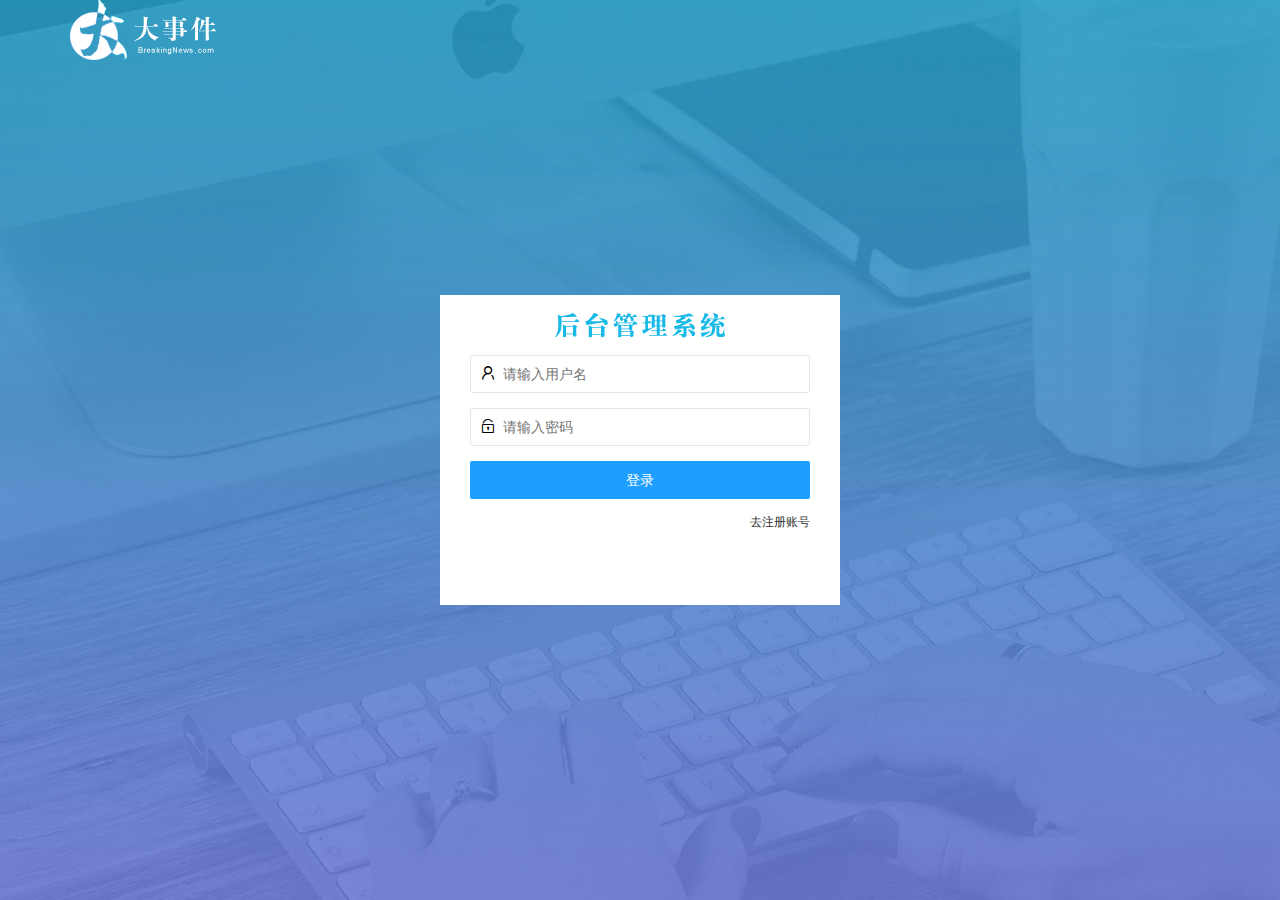
==== login.html @ c539f269 "初始化页面" ====
<!DOCTYPE html>
<html lang="en">
  <head>
    <meta charset="UTF-8" />
    <meta name="viewport" content="width=device-width, initial-scale=1.0" />
    <title>大事件-登录/注册</title>
    <!-- 导入 LayUI 的样式 -->
    <link rel="stylesheet" href="/assets/lib/layui/css/layui.css" />
    <!-- 导入自己的样式表 -->
    <link rel="stylesheet" href="/assets/css/login.css" />
  </head>
  <body>
    <!-- 头部的 Logo 区域 -->
    <div class="layui-main">
      <img src="/assets/images/logo.png" alt="" />
    </div>

    <!-- 登录注册区域 -->
    <div class="loginAndRegBox">
      <div class="title-box"></div>
      <!-- 登录的div -->
      <div class="login-box">
        <!-- 登录的表单 -->
        <form class="layui-form" id="form_login">
          <!-- 用户名 -->
          <div class="layui-form-item">
            <i class="layui-icon layui-icon-username"></i>
            <input type="text" name="username" required lay-verify="required" placeholder="请输入用户名" autocomplete="off" class="layui-input" />
          </div>
          <!-- 密码 -->
          <div class="layui-form-item">
            <i class="layui-icon layui-icon-password"></i>
            <input type="password" name="password" required lay-verify="required|pwd" placeholder="请输入密码" autocomplete="off" class="layui-input" />
          </div>
          <!-- 登录按钮 -->
          <div class="layui-form-item">
            <!-- 注意：表单提交按钮和普通按钮的区别，就是 lay-submit 属性 -->
            <button class="layui-btn layui-btn-fluid layui-btn-normal" lay-submit>登录</button>
          </div>
          <div class="layui-form-item links">
            <a href="javascript:;" id="link_reg">去注册账号</a>
          </div>
        </form>
      </div>
      <!-- 注册的div -->
      <div class="reg-box">
        <!-- 注册的表单 -->
        <form class="layui-form" id="form_reg">
          <!-- 用户名 -->
          <div class="layui-form-item">
            <i class="layui-icon layui-icon-username"></i>
            <input type="text" name="username" required lay-verify="required" placeholder="请输入用户名" autocomplete="off" class="layui-input" />
          </div>
          <!-- 密码 -->
          <div class="layui-form-item">
            <i class="layui-icon layui-icon-password"></i>
            <input type="password" name="password" required lay-verify="required|pwd" placeholder="请输入密码" autocomplete="off" class="layui-input" />
          </div>
          <!-- 密码确认框 -->
          <div class="layui-form-item">
            <i class="layui-icon layui-icon-password"></i>
            <input type="password" name="repassword" required lay-verify="required|pwd|repwd" placeholder="再次确认密码" autocomplete="off" class="layui-input" />
          </div>
          <!-- 注册按钮 -->
          <div class="layui-form-item">
            <!-- 注意：表单提交按钮和普通按钮的区别，就是 lay-submit 属性 -->
            <button class="layui-btn layui-btn-fluid layui-btn-normal" lay-submit>注册</button>
          </div>
          <div class="layui-form-item links">
            <a href="javascript:;" id="link_login">去登录</a>
          </div>
        </form>
      </div>
    </div>

    <!-- 导入 Layui 的JS文件 -->
    <script src="/assets/lib/layui/layui.all.js"></script>
    <!-- 导入 JQuery -->
    <script src="/assets/lib/jquery.js"></script>
    <!-- 导入自己封装的 baseAPI.js -->
    <script src="/assets/js/baseAPI.js"></script>
    <!-- 导入自己的 JavaScript 脚本 -->
    <script src="/assets/js/login.js"></script>
  </body>
</html>
---- assets/lib/layui/css/layui.css ----
/** layui-v2.5.5 MIT License By https://www.layui.com */
 .layui-inline,img{display:inline-block;vertical-align:middle}h1,h2,h3,h4,h5,h6{font-weight:400}.layui-edge,.layui-header,.layui-inline,.layui-main{position:relative}.layui-body,.layui-edge,.layui-elip{overflow:hidden}.layui-btn,.layui-edge,.layui-inline,img{vertical-align:middle}.layui-btn,.layui-disabled,.layui-icon,.layui-unselect{-moz-user-select:none;-webkit-user-select:none;-ms-user-select:none}.layui-elip,.layui-form-checkbox span,.layui-form-pane .layui-form-label{text-overflow:ellipsis;white-space:nowrap}.layui-breadcrumb,.layui-tree-btnGroup{visibility:hidden}blockquote,body,button,dd,div,dl,dt,form,h1,h2,h3,h4,h5,h6,input,li,ol,p,pre,td,textarea,th,ul{margin:0;padding:0;-webkit-tap-highlight-color:rgba(0,0,0,0)}a:active,a:hover{outline:0}img{border:none}li{list-style:none}table{border-collapse:collapse;border-spacing:0}h4,h5,h6{font-size:100%}button,input,optgroup,option,select,textarea{font-family:inherit;font-size:inherit;font-style:inherit;font-weight:inherit;outline:0}pre{white-space:pre-wrap;white-space:-moz-pre-wrap;white-space:-pre-wrap;white-space:-o-pre-wrap;word-wrap:break-word}body{line-height:24px;font:14px Helvetica Neue,Helvetica,PingFang SC,Tahoma,Arial,sans-serif}hr{height:1px;margin:10px 0;border:0;clear:both}a{color:#333;text-decoration:none}a:hover{color:#777}a cite{font-style:normal;*cursor:pointer}.layui-border-box,.layui-border-box *{box-sizing:border-box}.layui-box,.layui-box *{box-sizing:content-box}.layui-clear{clear:both;*zoom:1}.layui-clear:after{content:'\20';clear:both;*zoom:1;display:block;height:0}.layui-inline{*display:inline;*zoom:1}.layui-edge{display:inline-block;width:0;height:0;border-width:6px;border-style:dashed;border-color:transparent}.layui-edge-top{top:-4px;border-bottom-color:#999;border-bottom-style:solid}.layui-edge-right{border-left-color:#999;border-left-style:solid}.layui-edge-bottom{top:2px;border-top-color:#999;border-top-style:solid}.layui-edge-left{border-right-color:#999;border-right-style:solid}.layui-disabled,.layui-disabled:hover{color:#d2d2d2!important;cursor:not-allowed!important}.layui-circle{border-radius:100%}.layui-show{display:block!important}.layui-hide{display:none!important}@font-face{font-family:layui-icon;src:url(../font/iconfont.eot?v=250);src:url(../font/iconfont.eot?v=250#iefix) format('embedded-opentype'),url(../font/iconfont.woff2?v=250) format('woff2'),url(../font/iconfont.woff?v=250) format('woff'),url(../font/iconfont.ttf?v=250) format('truetype'),url(../font/iconfont.svg?v=250#layui-icon) format('svg')}.layui-icon{font-family:layui-icon!important;font-size:16px;font-style:normal;-webkit-font-smoothing:antialiased;-moz-osx-font-smoothing:grayscale}.layui-icon-reply-fill:before{content:"\e611"}.layui-icon-set-fill:before{content:"\e614"}.layui-icon-menu-fill:before{content:"\e60f"}.layui-icon-search:before{content:"\e615"}.layui-icon-share:before{content:"\e641"}.layui-icon-set-sm:before{content:"\e620"}.layui-icon-engine:before{content:"\e628"}.layui-icon-close:before{content:"\1006"}.layui-icon-close-fill:before{content:"\1007"}.layui-icon-chart-screen:before{content:"\e629"}.layui-icon-star:before{content:"\e600"}.layui-icon-circle-dot:before{content:"\e617"}.layui-icon-chat:before{content:"\e606"}.layui-icon-release:before{content:"\e609"}.layui-icon-list:before{content:"\e60a"}.layui-icon-chart:before{content:"\e62c"}.layui-icon-ok-circle:before{content:"\1005"}.layui-icon-layim-theme:before{content:"\e61b"}.layui-icon-table:before{content:"\e62d"}.layui-icon-right:before{content:"\e602"}.layui-icon-left:before{content:"\e603"}.layui-icon-cart-simple:before{content:"\e698"}.layui-icon-face-cry:before{content:"\e69c"}.layui-icon-face-smile:before{content:"\e6af"}.layui-icon-survey:before{content:"\e6b2"}.layui-icon-tree:before{content:"\e62e"}.layui-icon-upload-circle:before{content:"\e62f"}.layui-icon-add-circle:before{content:"\e61f"}.layui-icon-download-circle:before{content:"\e601"}.layui-icon-templeate-1:before{content:"\e630"}.layui-icon-util:before{content:"\e631"}.layui-icon-face-surprised:before{content:"\e664"}.layui-icon-edit:before{content:"\e642"}.layui-icon-speaker:before{content:"\e645"}.layui-icon-down:before{content:"\e61a"}.layui-icon-file:before{content:"\e621"}.layui-icon-layouts:before{content:"\e632"}.layui-icon-rate-half:before{content:"\e6c9"}.layui-icon-add-circle-fine:before{content:"\e608"}.layui-icon-prev-circle:before{content:"\e633"}.layui-icon-read:before{content:"\e705"}.layui-icon-404:before{content:"\e61c"}.layui-icon-carousel:before{content:"\e634"}.layui-icon-help:before{content:"\e607"}.layui-icon-code-circle:before{content:"\e635"}.layui-icon-water:before{content:"\e636"}.layui-icon-username:before{content:"\e66f"}.layui-icon-find-fill:before{content:"\e670"}.layui-icon-about:before{content:"\e60b"}.layui-icon-location:before{content:"\e715"}.layui-icon-up:before{content:"\e619"}.layui-icon-pause:before{content:"\e651"}.layui-icon-date:before{content:"\e637"}.layui-icon-layim-uploadfile:before{content:"\e61d"}.layui-icon-delete:before{content:"\e640"}.layui-icon-play:before{content:"\e652"}.layui-icon-top:before{content:"\e604"}.layui-icon-friends:before{content:"\e612"}.layui-icon-refresh-3:before{content:"\e9aa"}.layui-icon-ok:before{content:"\e605"}.layui-icon-layer:before{content:"\e638"}.layui-icon-face-smile-fine:before{content:"\e60c"}.layui-icon-dollar:before{content:"\e659"}.layui-icon-group:before{content:"\e613"}.layui-icon-layim-download:before{content:"\e61e"}.layui-icon-picture-fine:before{content:"\e60d"}.layui-icon-link:before{content:"\e64c"}.layui-icon-diamond:before{content:"\e735"}.layui-icon-log:before{content:"\e60e"}.layui-icon-rate-solid:before{content:"\e67a"}.layui-icon-fonts-del:before{content:"\e64f"}.layui-icon-unlink:before{content:"\e64d"}.layui-icon-fonts-clear:before{content:"\e639"}.layui-icon-triangle-r:before{content:"\e623"}.layui-icon-circle:before{content:"\e63f"}.layui-icon-radio:before{content:"\e643"}.layui-icon-align-center:before{content:"\e647"}.layui-icon-align-right:before{content:"\e648"}.layui-icon-align-left:before{content:"\e649"}.layui-icon-loading-1:before{content:"\e63e"}.layui-icon-return:before{content:"\e65c"}.layui-icon-fonts-strong:before{content:"\e62b"}.layui-icon-upload:before{content:"\e67c"}.layui-icon-dialogue:before{content:"\e63a"}.layui-icon-video:before{content:"\e6ed"}.layui-icon-headset:before{content:"\e6fc"}.layui-icon-cellphone-fine:before{content:"\e63b"}.layui-icon-add-1:before{content:"\e654"}.layui-icon-face-smile-b:before{content:"\e650"}.layui-icon-fonts-html:before{content:"\e64b"}.layui-icon-form:before{content:"\e63c"}.layui-icon-cart:before{content:"\e657"}.layui-icon-camera-fill:before{content:"\e65d"}.layui-icon-tabs:before{content:"\e62a"}.layui-icon-fonts-code:before{content:"\e64e"}.layui-icon-fire:before{content:"\e756"}.layui-icon-set:before{content:"\e716"}.layui-icon-fonts-u:before{content:"\e646"}.layui-icon-triangle-d:before{content:"\e625"}.layui-icon-tips:before{content:"\e702"}.layui-icon-picture:before{content:"\e64a"}.layui-icon-more-vertical:before{content:"\e671"}.layui-icon-flag:before{content:"\e66c"}.layui-icon-loading:before{content:"\e63d"}.layui-icon-fonts-i:before{content:"\e644"}.layui-icon-refresh-1:before{content:"\e666"}.layui-icon-rmb:before{content:"\e65e"}.layui-icon-home:before{content:"\e68e"}.layui-icon-user:before{content:"\e770"}.layui-icon-notice:before{content:"\e667"}.layui-icon-login-weibo:before{content:"\e675"}.layui-icon-voice:before{content:"\e688"}.layui-icon-upload-drag:before{content:"\e681"}.layui-icon-login-qq:before{content:"\e676"}.layui-icon-snowflake:before{content:"\e6b1"}.layui-icon-file-b:before{content:"\e655"}.layui-icon-template:before{content:"\e663"}.layui-icon-auz:before{content:"\e672"}.layui-icon-console:before{content:"\e665"}.layui-icon-app:before{content:"\e653"}.layui-icon-prev:before{content:"\e65a"}.layui-icon-website:before{content:"\e7ae"}.layui-icon-next:before{content:"\e65b"}.layui-icon-component:before{content:"\e857"}.layui-icon-more:before{content:"\e65f"}.layui-icon-login-wechat:before{content:"\e677"}.layui-icon-shrink-right:before{content:"\e668"}.layui-icon-spread-left:before{content:"\e66b"}.layui-icon-camera:before{content:"\e660"}.layui-icon-note:before{content:"\e66e"}.layui-icon-refresh:before{content:"\e669"}.layui-icon-female:before{content:"\e661"}.layui-icon-male:before{content:"\e662"}.layui-icon-password:before{content:"\e673"}.layui-icon-senior:before{content:"\e674"}.layui-icon-theme:before{content:"\e66a"}.layui-icon-tread:before{content:"\e6c5"}.layui-icon-praise:before{content:"\e6c6"}.layui-icon-star-fill:before{content:"\e658"}.layui-icon-rate:before{content:"\e67b"}.layui-icon-template-1:before{content:"\e656"}.layui-icon-vercode:before{content:"\e679"}.layui-icon-cellphone:before{content:"\e678"}.layui-icon-screen-full:before{content:"\e622"}.layui-icon-screen-restore:before{content:"\e758"}.layui-icon-cols:before{content:"\e610"}.layui-icon-export:before{content:"\e67d"}.layui-icon-print:before{content:"\e66d"}.layui-icon-slider:before{content:"\e714"}.layui-icon-addition:before{content:"\e624"}.layui-icon-subtraction:before{content:"\e67e"}.layui-icon-service:before{content:"\e626"}.layui-icon-transfer:before{content:"\e691"}.layui-main{width:1140px;margin:0 auto}.layui-header{z-index:1000;height:60px}.layui-header a:hover{transition:all .5s;-webkit-transition:all .5s}.layui-side{position:fixed;left:0;top:0;bottom:0;z-index:999;width:200px;overflow-x:hidden}.layui-side-scroll{position:relative;width:220px;height:100%;overflow-x:hidden}.layui-body{position:absolute;left:200px;right:0;top:0;bottom:0;z-index:998;width:auto;overflow-y:auto;box-sizing:border-box}.layui-layout-body{overflow:hidden}.layui-layout-admin .layui-header{background-color:#23262E}.layui-layout-admin .layui-side{top:60px;width:200px;overflow-x:hidden}.layui-layout-admin .layui-body{position:fixed;top:60px;bottom:44px}.layui-layout-admin .layui-main{width:auto;margin:0 15px}.layui-layout-admin .layui-footer{position:fixed;left:200px;right:0;bottom:0;height:44px;line-height:44px;padding:0 15px;background-color:#eee}.layui-layout-admin .layui-logo{position:absolute;left:0;top:0;width:200px;height:100%;line-height:60px;text-align:center;color:#009688;font-size:16px}.layui-layout-admin .layui-header .layui-nav{background:0 0}.layui-layout-left{position:absolute!important;left:200px;top:0}.layui-layout-right{position:absolute!important;right:0;top:0}.layui-container{position:relative;margin:0 auto;padding:0 15px;box-sizing:border-box}.layui-fluid{position:relative;margin:0 auto;padding:0 15px}.layui-row:after,.layui-row:before{content:'';display:block;clear:both}.layui-col-lg1,.layui-col-lg10,.layui-col-lg11,.layui-col-lg12,.layui-col-lg2,.layui-col-lg3,.layui-col-lg4,.layui-col-lg5,.layui-col-lg6,.layui-col-lg7,.layui-col-lg8,.layui-col-lg9,.layui-col-md1,.layui-col-md10,.layui-col-md11,.layui-col-md12,.layui-col-md2,.layui-col-md3,.layui-col-md4,.layui-col-md5,.layui-col-md6,.layui-col-md7,.layui-col-md8,.layui-col-md9,.layui-col-sm1,.layui-col-sm10,.layui-col-sm11,.layui-col-sm12,.layui-col-sm2,.layui-col-sm3,.layui-col-sm4,.layui-col-sm5,.layui-col-sm6,.layui-col-sm7,.layui-col-sm8,.layui-col-sm9,.layui-col-xs1,.layui-col-xs10,.layui-col-xs11,.layui-col-xs12,.layui-col-xs2,.layui-col-xs3,.layui-col-xs4,.layui-col-xs5,.layui-col-xs6,.layui-col-xs7,.layui-col-xs8,.layui-col-xs9{position:relative;display:block;box-sizing:border-box}.layui-col-xs1,.layui-col-xs10,.layui-col-xs11,.layui-col-xs12,.layui-col-xs2,.layui-col-xs3,.layui-col-xs4,.layui-col-xs5,.layui-col-xs6,.layui-col-xs7,.layui-col-xs8,.layui-col-xs9{float:left}.layui-col-xs1{width:8.33333333%}.layui-col-xs2{width:16.66666667%}.layui-col-xs3{width:25%}.layui-col-xs4{width:33.33333333%}.layui-col-xs5{width:41.66666667%}.layui-col-xs6{width:50%}.layui-col-xs7{width:58.33333333%}.layui-col-xs8{width:66.66666667%}.layui-col-xs9{width:75%}.layui-col-xs10{width:83.33333333%}.layui-col-xs11{width:91.66666667%}.layui-col-xs12{width:100%}.layui-col-xs-offset1{margin-left:8.33333333%}.layui-col-xs-offset2{margin-left:16.66666667%}.layui-col-xs-offset3{margin-left:25%}.layui-col-xs-offset4{margin-left:33.33333333%}.layui-col-xs-offset5{margin-left:41.66666667%}.layui-col-xs-offset6{margin-left:50%}.layui-col-xs-offset7{margin-left:58.33333333%}.layui-col-xs-offset8{margin-left:66.66666667%}.layui-col-xs-offset9{margin-left:75%}.layui-col-xs-offset10{margin-left:83.33333333%}.layui-col-xs-offset11{margin-left:91.66666667%}.layui-col-xs-offset12{margin-left:100%}@media screen and (max-width:768px){.layui-hide-xs{display:none!important}.layui-show-xs-block{display:block!important}.layui-show-xs-inline{display:inline!important}.layui-show-xs-inline-block{display:inline-block!important}}@media screen and (min-width:768px){.layui-container{width:750px}.layui-hide-sm{display:none!important}.layui-show-sm-block{display:block!important}.layui-show-sm-inline{display:inline!important}.layui-show-sm-inline-block{display:inline-block!important}.layui-col-sm1,.layui-col-sm10,.layui-col-sm11,.layui-col-sm12,.layui-col-sm2,.layui-col-sm3,.layui-col-sm4,.layui-col-sm5,.layui-col-sm6,.layui-col-sm7,.layui-col-sm8,.layui-col-sm9{float:left}.layui-col-sm1{width:8.33333333%}.layui-col-sm2{width:16.66666667%}.layui-col-sm3{width:25%}.layui-col-sm4{width:33.33333333%}.layui-col-sm5{width:41.66666667%}.layui-col-sm6{width:50%}.layui-col-sm7{width:58.33333333%}.layui-col-sm8{width:66.66666667%}.layui-col-sm9{width:75%}.layui-col-sm10{width:83.33333333%}.layui-col-sm11{width:91.66666667%}.layui-col-sm12{width:100%}.layui-col-sm-offset1{margin-left:8.33333333%}.layui-col-sm-offset2{margin-left:16.66666667%}.layui-col-sm-offset3{margin-left:25%}.layui-col-sm-offset4{margin-left:33.33333333%}.layui-col-sm-offset5{margin-left:41.66666667%}.layui-col-sm-offset6{margin-left:50%}.layui-col-sm-offset7{margin-left:58.33333333%}.layui-col-sm-offset8{margin-left:66.66666667%}.layui-col-sm-offset9{margin-left:75%}.layui-col-sm-offset10{margin-left:83.33333333%}.layui-col-sm-offset11{margin-left:91.66666667%}.layui-col-sm-offset12{margin-left:100%}}@media screen and (min-width:992px){.layui-container{width:970px}.layui-hide-md{display:none!important}.layui-show-md-block{display:block!important}.layui-show-md-inline{display:inline!important}.layui-show-md-inline-block{display:inline-block!important}.layui-col-md1,.layui-col-md10,.layui-col-md11,.layui-col-md12,.layui-col-md2,.layui-col-md3,.layui-col-md4,.layui-col-md5,.layui-col-md6,.layui-col-md7,.layui-col-md8,.layui-col-md9{float:left}.layui-col-md1{width:8.33333333%}.layui-col-md2{width:16.66666667%}.layui-col-md3{width:25%}.layui-col-md4{width:33.33333333%}.layui-col-md5{width:41.66666667%}.layui-col-md6{width:50%}.layui-col-md7{width:58.33333333%}.layui-col-md8{width:66.66666667%}.layui-col-md9{width:75%}.layui-col-md10{width:83.33333333%}.layui-col-md11{width:91.66666667%}.layui-col-md12{width:100%}.layui-col-md-offset1{margin-left:8.33333333%}.layui-col-md-offset2{margin-left:16.66666667%}.layui-col-md-offset3{margin-left:25%}.layui-col-md-offset4{margin-left:33.33333333%}.layui-col-md-offset5{margin-left:41.66666667%}.layui-col-md-offset6{margin-left:50%}.layui-col-md-offset7{margin-left:58.33333333%}.layui-col-md-offset8{margin-left:66.66666667%}.layui-col-md-offset9{margin-left:75%}.layui-col-md-offset10{margin-left:83.33333333%}.layui-col-md-offset11{margin-left:91.66666667%}.layui-col-md-offset12{margin-left:100%}}@media screen and (min-width:1200px){.layui-container{width:1170px}.layui-hide-lg{display:none!important}.layui-show-lg-block{display:block!important}.layui-show-lg-inline{display:inline!important}.layui-show-lg-inline-block{display:inline-block!important}.layui-col-lg1,.layui-col-lg10,.layui-col-lg11,.layui-col-lg12,.layui-col-lg2,.layui-col-lg3,.layui-col-lg4,.layui-col-lg5,.layui-col-lg6,.layui-col-lg7,.layui-col-lg8,.layui-col-lg9{float:left}.layui-col-lg1{width:8.33333333%}.layui-col-lg2{width:16.66666667%}.layui-col-lg3{width:25%}.layui-col-lg4{width:33.33333333%}.layui-col-lg5{width:41.66666667%}.layui-col-lg6{width:50%}.layui-col-lg7{width:58.33333333%}.layui-col-lg8{width:66.66666667%}.layui-col-lg9{width:75%}.layui-col-lg10{width:83.33333333%}.layui-col-lg11{width:91.66666667%}.layui-col-lg12{width:100%}.layui-col-lg-offset1{margin-left:8.33333333%}.layui-col-lg-offset2{margin-left:16.66666667%}.layui-col-lg-offset3{margin-left:25%}.layui-col-lg-offset4{margin-left:33.33333333%}.layui-col-lg-offset5{margin-left:41.66666667%}.layui-col-lg-offset6{margin-left:50%}.layui-col-lg-offset7{margin-left:58.33333333%}.layui-col-lg-offset8{margin-left:66.66666667%}.layui-col-lg-offset9{margin-left:75%}.layui-col-lg-offset10{margin-left:83.33333333%}.layui-col-lg-offset11{margin-left:91.66666667%}.layui-col-lg-offset12{margin-left:100%}}.layui-col-space1{margin:-.5px}.layui-col-space1>*{padding:.5px}.layui-col-space3{margin:-1.5px}.layui-col-space3>*{padding:1.5px}.layui-col-space5{margin:-2.5px}.layui-col-space5>*{padding:2.5px}.layui-col-space8{margin:-3.5px}.layui-col-space8>*{padding:3.5px}.layui-col-space10{margin:-5px}.layui-col-space10>*{padding:5px}.layui-col-space12{margin:-6px}.layui-col-space12>*{padding:6px}.layui-col-space15{margin:-7.5px}.layui-col-space15>*{padding:7.5px}.layui-col-space18{margin:-9px}.layui-col-space18>*{padding:9px}.layui-col-space20{margin:-10px}.layui-col-space20>*{padding:10px}.layui-col-space22{margin:-11px}.layui-col-space22>*{padding:11px}.layui-col-space25{margin:-12.5px}.layui-col-space25>*{padding:12.5px}.layui-col-space30{margin:-15px}.layui-col-space30>*{padding:15px}.layui-btn,.layui-input,.layui-select,.layui-textarea,.layui-upload-button{outline:0;-webkit-appearance:none;transition:all .3s;-webkit-transition:all .3s;box-sizing:border-box}.layui-elem-quote{margin-bottom:10px;padding:15px;line-height:22px;border-left:5px solid #009688;border-radius:0 2px 2px 0;background-color:#f2f2f2}.layui-quote-nm{border-style:solid;border-width:1px 1px 1px 5px;background:0 0}.layui-elem-field{margin-bottom:10px;padding:0;border-width:1px;border-style:solid}.layui-elem-field legend{margin-left:20px;padding:0 10px;font-size:20px;font-weight:300}.layui-field-title{margin:10px 0 20px;border-width:1px 0 0}.layui-field-box{padding:10px 15px}.layui-field-title .layui-field-box{padding:10px 0}.layui-progress{position:relative;height:6px;border-radius:20px;background-color:#e2e2e2}.layui-progress-bar{position:absolute;left:0;top:0;width:0;max-width:100%;height:6px;border-radius:20px;text-align:right;background-color:#5FB878;transition:all .3s;-webkit-transition:all .3s}.layui-progress-big,.layui-progress-big .layui-progress-bar{height:18px;line-height:18px}.layui-progress-text{position:relative;top:-20px;line-height:18px;font-size:12px;color:#666}.layui-progress-big .layui-progress-text{position:static;padding:0 10px;color:#fff}.layui-collapse{border-width:1px;border-style:solid;border-radius:2px}.layui-colla-content,.layui-colla-item{border-top-width:1px;border-top-style:solid}.layui-colla-item:first-child{border-top:none}.layui-colla-title{position:relative;height:42px;line-height:42px;padding:0 15px 0 35px;color:#333;background-color:#f2f2f2;cursor:pointer;font-size:14px;overflow:hidden}.layui-colla-content{display:none;padding:10px 15px;line-height:22px;color:#666}.layui-colla-icon{position:absolute;left:15px;top:0;font-size:14px}.layui-card{margin-bottom:15px;border-radius:2px;background-color:#fff;box-shadow:0 1px 2px 0 rgba(0,0,0,.05)}.layui-card:last-child{margin-bottom:0}.layui-card-header{position:relative;height:42px;line-height:42px;padding:0 15px;border-bottom:1px solid #f6f6f6;color:#333;border-radius:2px 2px 0 0;font-size:14px}.layui-bg-black,.layui-bg-blue,.layui-bg-cyan,.layui-bg-green,.layui-bg-orange,.layui-bg-red{color:#fff!important}.layui-card-body{position:relative;padding:10px 15px;line-height:24px}.layui-card-body[pad15]{padding:15px}.layui-card-body[pad20]{padding:20px}.layui-card-body .layui-table{margin:5px 0}.layui-card .layui-tab{margin:0}.layui-panel-window{position:relative;padding:15px;border-radius:0;border-top:5px solid #E6E6E6;background-color:#fff}.layui-auxiliar-moving{position:fixed;left:0;right:0;top:0;bottom:0;width:100%;height:100%;background:0 0;z-index:9999999999}.layui-form-label,.layui-form-mid,.layui-form-select,.layui-input-block,.layui-input-inline,.layui-textarea{position:relative}.layui-bg-red{background-color:#FF5722!important}.layui-bg-orange{background-color:#FFB800!important}.layui-bg-green{background-color:#009688!important}.layui-bg-cyan{background-color:#2F4056!important}.layui-bg-blue{background-color:#1E9FFF!important}.layui-bg-black{background-color:#393D49!important}.layui-bg-gray{background-color:#eee!important;color:#666!important}.layui-badge-rim,.layui-colla-content,.layui-colla-item,.layui-collapse,.layui-elem-field,.layui-form-pane .layui-form-item[pane],.layui-form-pane .layui-form-label,.layui-input,.layui-layedit,.layui-layedit-tool,.layui-quote-nm,.layui-select,.layui-tab-bar,.layui-tab-card,.layui-tab-title,.layui-tab-title .layui-this:after,.layui-textarea{border-color:#e6e6e6}.layui-timeline-item:before,hr{background-color:#e6e6e6}.layui-text{line-height:22px;font-size:14px;color:#666}.layui-text h1,.layui-text h2,.layui-text h3{font-weight:500;color:#333}.layui-text h1{font-size:30px}.layui-text h2{font-size:24px}.layui-text h3{font-size:18px}.layui-text a:not(.layui-btn){color:#01AAED}.layui-text a:not(.layui-btn):hover{text-decoration:underline}.layui-text ul{padding:5px 0 5px 15px}.layui-text ul li{margin-top:5px;list-style-type:disc}.layui-text em,.layui-word-aux{color:#999!important;padding:0 5px!important}.layui-btn{display:inline-block;height:38px;line-height:38px;padding:0 18px;background-color:#009688;color:#fff;white-space:nowrap;text-align:center;font-size:14px;border:none;border-radius:2px;cursor:pointer}.layui-btn:hover{opacity:.8;filter:alpha(opacity=80);color:#fff}.layui-btn:active{opacity:1;filter:alpha(opacity=100)}.layui-btn+.layui-btn{margin-left:10px}.layui-btn-container{font-size:0}.layui-btn-container .layui-btn{margin-right:10px;margin-bottom:10px}.layui-btn-container .layui-btn+.layui-btn{margin-left:0}.layui-table .layui-btn-container .layui-btn{margin-bottom:9px}.layui-btn-radius{border-radius:100px}.layui-btn .layui-icon{margin-right:3px;font-size:18px;vertical-align:bottom;vertical-align:middle\9}.layui-btn-primary{border:1px solid #C9C9C9;background-color:#fff;color:#555}.layui-btn-primary:hover{border-color:#009688;color:#333}.layui-btn-normal{background-color:#1E9FFF}.layui-btn-warm{background-color:#FFB800}.layui-btn-danger{background-color:#FF5722}.layui-btn-checked{background-color:#5FB878}.layui-btn-disabled,.layui-btn-disabled:active,.layui-btn-disabled:hover{border:1px solid #e6e6e6;background-color:#FBFBFB;color:#C9C9C9;cursor:not-allowed;opacity:1}.layui-btn-lg{height:44px;line-height:44px;padding:0 25px;font-size:16px}.layui-btn-sm{height:30px;line-height:30px;padding:0 10px;font-size:12px}.layui-btn-sm i{font-size:16px!important}.layui-btn-xs{height:22px;line-height:22px;padding:0 5px;font-size:12px}.layui-btn-xs i{font-size:14px!important}.layui-btn-group{display:inline-block;vertical-align:middle;font-size:0}.layui-btn-group .layui-btn{margin-left:0!important;margin-right:0!important;border-left:1px solid rgba(255,255,255,.5);border-radius:0}.layui-btn-group .layui-btn-primary{border-left:none}.layui-btn-group .layui-btn-primary:hover{border-color:#C9C9C9;color:#009688}.layui-btn-group .layui-btn:first-child{border-left:none;border-radius:2px 0 0 2px}.layui-btn-group .layui-btn-primary:first-child{border-left:1px solid #c9c9c9}.layui-btn-group .layui-btn:last-child{border-radius:0 2px 2px 0}.layui-btn-group .layui-btn+.layui-btn{margin-left:0}.layui-btn-group+.layui-btn-group{margin-left:10px}.layui-btn-fluid{width:100%}.layui-input,.layui-select,.layui-textarea{height:38px;line-height:1.3;line-height:38px\9;border-width:1px;border-style:solid;background-color:#fff;border-radius:2px}.layui-input::-webkit-input-placeholder,.layui-select::-webkit-input-placeholder,.layui-textarea::-webkit-input-placeholder{line-height:1.3}.layui-input,.layui-textarea{display:block;width:100%;padding-left:10px}.layui-input:hover,.layui-textarea:hover{border-color:#D2D2D2!important}.layui-input:focus,.layui-textarea:focus{border-color:#C9C9C9!important}.layui-textarea{min-height:100px;height:auto;line-height:20px;padding:6px 10px;resize:vertical}.layui-select{padding:0 10px}.layui-form input[type=checkbox],.layui-form input[type=radio],.layui-form select{display:none}.layui-form [lay-ignore]{display:initial}.layui-form-item{margin-bottom:15px;clear:both;*zoom:1}.layui-form-item:after{content:'\20';clear:both;*zoom:1;display:block;height:0}.layui-form-label{float:left;display:block;padding:9px 15px;width:80px;font-weight:400;line-height:20px;text-align:right}.layui-form-label-col{display:block;float:none;padding:9px 0;line-height:20px;text-align:left}.layui-form-item .layui-inline{margin-bottom:5px;margin-right:10px}.layui-input-block{margin-left:110px;min-height:36px}.layui-input-inline{display:inline-block;vertical-align:middle}.layui-form-item .layui-input-inline{float:left;width:190px;margin-right:10px}.layui-form-text .layui-input-inline{width:auto}.layui-form-mid{float:left;display:block;padding:9px 0!important;line-height:20px;margin-right:10px}.layui-form-danger+.layui-form-select .layui-input,.layui-form-danger:focus{border-color:#FF5722!important}.layui-form-select .layui-input{padding-right:30px;cursor:pointer}.layui-form-select .layui-edge{position:absolute;right:10px;top:50%;margin-top:-3px;cursor:pointer;border-width:6px;border-top-color:#c2c2c2;border-top-style:solid;transition:all .3s;-webkit-transition:all .3s}.layui-form-select dl{display:none;position:absolute;left:0;top:42px;padding:5px 0;z-index:899;min-width:100%;border:1px solid #d2d2d2;max-height:300px;overflow-y:auto;background-color:#fff;border-radius:2px;box-shadow:0 2px 4px rgba(0,0,0,.12);box-sizing:border-box}.layui-form-select dl dd,.layui-form-select dl dt{padding:0 10px;line-height:36px;white-space:nowrap;overflow:hidden;text-overflow:ellipsis}.layui-form-select dl dt{font-size:12px;color:#999}.layui-form-select dl dd{cursor:pointer}.layui-form-select dl dd:hover{background-color:#f2f2f2;-webkit-transition:.5s all;transition:.5s all}.layui-form-select .layui-select-group dd{padding-left:20px}.layui-form-select dl dd.layui-select-tips{padding-left:10px!important;color:#999}.layui-form-select dl dd.layui-this{background-color:#5FB878;color:#fff}.layui-form-checkbox,.layui-form-select dl dd.layui-disabled{background-color:#fff}.layui-form-selected dl{display:block}.layui-form-checkbox,.layui-form-checkbox *,.layui-form-switch{display:inline-block;vertical-align:middle}.layui-form-selected .layui-edge{margin-top:-9px;-webkit-transform:rotate(180deg);transform:rotate(180deg);margin-top:-3px\9}:root .layui-form-selected .layui-edge{margin-top:-9px\0/IE9}.layui-form-selectup dl{top:auto;bottom:42px}.layui-select-none{margin:5px 0;text-align:center;color:#999}.layui-select-disabled .layui-disabled{border-color:#eee!important}.layui-select-disabled .layui-edge{border-top-color:#d2d2d2}.layui-form-checkbox{position:relative;height:30px;line-height:30px;margin-right:10px;padding-right:30px;cursor:pointer;font-size:0;-webkit-transition:.1s linear;transition:.1s linear;box-sizing:border-box}.layui-form-checkbox span{padding:0 10px;height:100%;font-size:14px;border-radius:2px 0 0 2px;background-color:#d2d2d2;color:#fff;overflow:hidden}.layui-form-checkbox:hover span{background-color:#c2c2c2}.layui-form-checkbox i{position:absolute;right:0;top:0;width:30px;height:28px;border:1px solid #d2d2d2;border-left:none;border-radius:0 2px 2px 0;color:#fff;font-size:20px;text-align:center}.layui-form-checkbox:hover i{border-color:#c2c2c2;color:#c2c2c2}.layui-form-checked,.layui-form-checked:hover{border-color:#5FB878}.layui-form-checked span,.layui-form-checked:hover span{background-color:#5FB878}.layui-form-checked i,.layui-form-checked:hover i{color:#5FB878}.layui-form-item .layui-form-checkbox{margin-top:4px}.layui-form-checkbox[lay-skin=primary]{height:auto!important;line-height:normal!important;min-width:18px;min-height:18px;border:none!important;margin-right:0;padding-left:28px;padding-right:0;background:0 0}.layui-form-checkbox[lay-skin=primary] span{padding-left:0;padding-right:15px;line-height:18px;background:0 0;color:#666}.layui-form-checkbox[lay-skin=primary] i{right:auto;left:0;width:16px;height:16px;line-height:16px;border:1px solid #d2d2d2;font-size:12px;border-radius:2px;background-color:#fff;-webkit-transition:.1s linear;transition:.1s linear}.layui-form-checkbox[lay-skin=primary]:hover i{border-color:#5FB878;color:#fff}.layui-form-checked[lay-skin=primary] i{border-color:#5FB878!important;background-color:#5FB878;color:#fff}.layui-checkbox-disbaled[lay-skin=primary] span{background:0 0!important;color:#c2c2c2}.layui-checkbox-disbaled[lay-skin=primary]:hover i{border-color:#d2d2d2}.layui-form-item .layui-form-checkbox[lay-skin=primary]{margin-top:10px}.layui-form-switch{position:relative;height:22px;line-height:22px;min-width:35px;padding:0 5px;margin-top:8px;border:1px solid #d2d2d2;border-radius:20px;cursor:pointer;background-color:#fff;-webkit-transition:.1s linear;transition:.1s linear}.layui-form-switch i{position:absolute;left:5px;top:3px;width:16px;height:16px;border-radius:20px;background-color:#d2d2d2;-webkit-transition:.1s linear;transition:.1s linear}.layui-form-switch em{position:relative;top:0;width:25px;margin-left:21px;padding:0!important;text-align:center!important;color:#999!important;font-style:normal!important;font-size:12px}.layui-form-onswitch{border-color:#5FB878;background-color:#5FB878}.layui-checkbox-disbaled,.layui-checkbox-disbaled i{border-color:#e2e2e2!important}.layui-form-onswitch i{left:100%;margin-left:-21px;background-color:#fff}.layui-form-onswitch em{margin-left:5px;margin-right:21px;color:#fff!important}.layui-checkbox-disbaled span{background-color:#e2e2e2!important}.layui-checkbox-disbaled:hover i{color:#fff!important}[lay-radio]{display:none}.layui-form-radio,.layui-form-radio *{display:inline-block;vertical-align:middle}.layui-form-radio{line-height:28px;margin:6px 10px 0 0;padding-right:10px;cursor:pointer;font-size:0}.layui-form-radio *{font-size:14px}.layui-form-radio>i{margin-right:8px;font-size:22px;color:#c2c2c2}.layui-form-radio>i:hover,.layui-form-radioed>i{color:#5FB878}.layui-radio-disbaled>i{color:#e2e2e2!important}.layui-form-pane .layui-form-label{width:110px;padding:8px 15px;height:38px;line-height:20px;border-width:1px;border-style:solid;border-radius:2px 0 0 2px;text-align:center;background-color:#FBFBFB;overflow:hidden;box-sizing:border-box}.layui-form-pane .layui-input-inline{margin-left:-1px}.layui-form-pane .layui-input-block{margin-left:110px;left:-1px}.layui-form-pane .layui-input{border-radius:0 2px 2px 0}.layui-form-pane .layui-form-text .layui-form-label{float:none;width:100%;border-radius:2px;box-sizing:border-box;text-align:left}.layui-form-pane .layui-form-text .layui-input-inline{display:block;margin:0;top:-1px;clear:both}.layui-form-pane .layui-form-text .layui-input-block{margin:0;left:0;top:-1px}.layui-form-pane .layui-form-text .layui-textarea{min-height:100px;border-radius:0 0 2px 2px}.layui-form-pane .layui-form-checkbox{margin:4px 0 4px 10px}.layui-form-pane .layui-form-radio,.layui-form-pane .layui-form-switch{margin-top:6px;margin-left:10px}.layui-form-pane .layui-form-item[pane]{position:relative;border-width:1px;border-style:solid}.layui-form-pane .layui-form-item[pane] .layui-form-label{position:absolute;left:0;top:0;height:100%;border-width:0 1px 0 0}.layui-form-pane .layui-form-item[pane] .layui-input-inline{margin-left:110px}@media screen and (max-width:450px){.layui-form-item .layui-form-label{text-overflow:ellipsis;overflow:hidden;white-space:nowrap}.layui-form-item .layui-inline{display:block;margin-right:0;margin-bottom:20px;clear:both}.layui-form-item .layui-inline:after{content:'\20';clear:both;display:block;height:0}.layui-form-item .layui-input-inline{display:block;float:none;left:-3px;width:auto;margin:0 0 10px 112px}.layui-form-item .layui-input-inline+.layui-form-mid{margin-left:110px;top:-5px;padding:0}.layui-form-item .layui-form-checkbox{margin-right:5px;margin-bottom:5px}}.layui-layedit{border-width:1px;border-style:solid;border-radius:2px}.layui-layedit-tool{padding:3px 5px;border-bottom-width:1px;border-bottom-style:solid;font-size:0}.layedit-tool-fixed{position:fixed;top:0;border-top:1px solid #e2e2e2}.layui-layedit-tool .layedit-tool-mid,.layui-layedit-tool .layui-icon{display:inline-block;vertical-align:middle;text-align:center;font-size:14px}.layui-layedit-tool .layui-icon{position:relative;width:32px;height:30px;line-height:30px;margin:3px 5px;color:#777;cursor:pointer;border-radius:2px}.layui-layedit-tool .layui-icon:hover{color:#393D49}.layui-layedit-tool .layui-icon:active{color:#000}.layui-layedit-tool .layedit-tool-active{background-color:#e2e2e2;color:#000}.layui-layedit-tool .layui-disabled,.layui-layedit-tool .layui-disabled:hover{color:#d2d2d2;cursor:not-allowed}.layui-layedit-tool .layedit-tool-mid{width:1px;height:18px;margin:0 10px;background-color:#d2d2d2}.layedit-tool-html{width:50px!important;font-size:30px!important}.layedit-tool-b,.layedit-tool-code,.layedit-tool-help{font-size:16px!important}.layedit-tool-d,.layedit-tool-face,.layedit-tool-image,.layedit-tool-unlink{font-size:18px!important}.layedit-tool-image input{position:absolute;font-size:0;left:0;top:0;width:100%;height:100%;opacity:.01;filter:Alpha(opacity=1);cursor:pointer}.layui-layedit-iframe iframe{display:block;width:100%}#LAY_layedit_code{overflow:hidden}.layui-laypage{display:inline-block;*display:inline;*zoom:1;vertical-align:middle;margin:10px 0;font-size:0}.layui-laypage>a:first-child,.layui-laypage>a:first-child em{border-radius:2px 0 0 2px}.layui-laypage>a:last-child,.layui-laypage>a:last-child em{border-radius:0 2px 2px 0}.layui-laypage>:first-child{margin-left:0!important}.layui-laypage>:last-child{margin-right:0!important}.layui-laypage a,.layui-laypage button,.layui-laypage input,.layui-laypage select,.layui-laypage span{border:1px solid #e2e2e2}.layui-laypage a,.layui-laypage span{display:inline-block;*display:inline;*zoom:1;vertical-align:middle;padding:0 15px;height:28px;line-height:28px;margin:0 -1px 5px 0;background-color:#fff;color:#333;font-size:12px}.layui-flow-more a *,.layui-laypage input,.layui-table-view select[lay-ignore]{display:inline-block}.layui-laypage a:hover{color:#009688}.layui-laypage em{font-style:normal}.layui-laypage .layui-laypage-spr{color:#999;font-weight:700}.layui-laypage a{text-decoration:none}.layui-laypage .layui-laypage-curr{position:relative}.layui-laypage .layui-laypage-curr em{position:relative;color:#fff}.layui-laypage .layui-laypage-curr .layui-laypage-em{position:absolute;left:-1px;top:-1px;padding:1px;width:100%;height:100%;background-color:#009688}.layui-laypage-em{border-radius:2px}.layui-laypage-next em,.layui-laypage-prev em{font-family:Sim sun;font-size:16px}.layui-laypage .layui-laypage-count,.layui-laypage .layui-laypage-limits,.layui-laypage .layui-laypage-refresh,.layui-laypage .layui-laypage-skip{margin-left:10px;margin-right:10px;padding:0;border:none}.layui-laypage .layui-laypage-limits,.layui-laypage .layui-laypage-refresh{vertical-align:top}.layui-laypage .layui-laypage-refresh i{font-size:18px;cursor:pointer}.layui-laypage select{height:22px;padding:3px;border-radius:2px;cursor:pointer}.layui-laypage .layui-laypage-skip{height:30px;line-height:30px;color:#999}.layui-laypage button,.layui-laypage input{height:30px;line-height:30px;border-radius:2px;vertical-align:top;background-color:#fff;box-sizing:border-box}.layui-laypage input{width:40px;margin:0 10px;padding:0 3px;text-align:center}.layui-laypage input:focus,.layui-laypage select:focus{border-color:#009688!important}.layui-laypage button{margin-left:10px;padding:0 10px;cursor:pointer}.layui-table,.layui-table-view{margin:10px 0}.layui-flow-more{margin:10px 0;text-align:center;color:#999;font-size:14px}.layui-flow-more a{height:32px;line-height:32px}.layui-flow-more a *{vertical-align:top}.layui-flow-more a cite{padding:0 20px;border-radius:3px;background-color:#eee;color:#333;font-style:normal}.layui-flow-more a cite:hover{opacity:.8}.layui-flow-more a i{font-size:30px;color:#737383}.layui-table{width:100%;background-color:#fff;color:#666}.layui-table tr{transition:all .3s;-webkit-transition:all .3s}.layui-table th{text-align:left;font-weight:400}.layui-table tbody tr:hover,.layui-table thead tr,.layui-table-click,.layui-table-header,.layui-table-hover,.layui-table-mend,.layui-table-patch,.layui-table-tool,.layui-table-total,.layui-table-total tr,.layui-table[lay-even] tr:nth-child(even){background-color:#f2f2f2}.layui-table td,.layui-table th,.layui-table-col-set,.layui-table-fixed-r,.layui-table-grid-down,.layui-table-header,.layui-table-page,.layui-table-tips-main,.layui-table-tool,.layui-table-total,.layui-table-view,.layui-table[lay-skin=line],.layui-table[lay-skin=row]{border-width:1px;border-style:solid;border-color:#e6e6e6}.layui-table td,.layui-table th{position:relative;padding:9px 15px;min-height:20px;line-height:20px;font-size:14px}.layui-table[lay-skin=line] td,.layui-table[lay-skin=line] th{border-width:0 0 1px}.layui-table[lay-skin=row] td,.layui-table[lay-skin=row] th{border-width:0 1px 0 0}.layui-table[lay-skin=nob] td,.layui-table[lay-skin=nob] th{border:none}.layui-table img{max-width:100px}.layui-table[lay-size=lg] td,.layui-table[lay-size=lg] th{padding:15px 30px}.layui-table-view .layui-table[lay-size=lg] .layui-table-cell{height:40px;line-height:40px}.layui-table[lay-size=sm] td,.layui-table[lay-size=sm] th{font-size:12px;padding:5px 10px}.layui-table-view .layui-table[lay-size=sm] .layui-table-cell{height:20px;line-height:20px}.layui-table[lay-data]{display:none}.layui-table-box{position:relative;overflow:hidden}.layui-table-view .layui-table{position:relative;width:auto;margin:0}.layui-table-view .layui-table[lay-skin=line]{border-width:0 1px 0 0}.layui-table-view .layui-table[lay-skin=row]{border-width:0 0 1px}.layui-table-view .layui-table td,.layui-table-view .layui-table th{padding:5px 0;border-top:none;border-left:none}.layui-table-view .layui-table th.layui-unselect .layui-table-cell span{cursor:pointer}.layui-table-view .layui-table td{cursor:default}.layui-table-view .layui-table td[data-edit=text]{cursor:text}.layui-table-view .layui-form-checkbox[lay-skin=primary] i{width:18px;height:18px}.layui-table-view .layui-form-radio{line-height:0;padding:0}.layui-table-view .layui-form-radio>i{margin:0;font-size:20px}.layui-table-init{position:absolute;left:0;top:0;width:100%;height:100%;text-align:center;z-index:110}.layui-table-init .layui-icon{position:absolute;left:50%;top:50%;margin:-15px 0 0 -15px;font-size:30px;color:#c2c2c2}.layui-table-header{border-width:0 0 1px;overflow:hidden}.layui-table-header .layui-table{margin-bottom:-1px}.layui-table-tool .layui-inline[lay-event]{position:relative;width:26px;height:26px;padding:5px;line-height:16px;margin-right:10px;text-align:center;color:#333;border:1px solid #ccc;cursor:pointer;-webkit-transition:.5s all;transition:.5s all}.layui-table-tool .layui-inline[lay-event]:hover{border:1px solid #999}.layui-table-tool-temp{padding-right:120px}.layui-table-tool-self{position:absolute;right:17px;top:10px}.layui-table-tool .layui-table-tool-self .layui-inline[lay-event]{margin:0 0 0 10px}.layui-table-tool-panel{position:absolute;top:29px;left:-1px;padding:5px 0;min-width:150px;min-height:40px;border:1px solid #d2d2d2;text-align:left;overflow-y:auto;background-color:#fff;box-shadow:0 2px 4px rgba(0,0,0,.12)}.layui-table-cell,.layui-table-tool-panel li{overflow:hidden;text-overflow:ellipsis;white-space:nowrap}.layui-table-tool-panel li{padding:0 10px;line-height:30px;-webkit-transition:.5s all;transition:.5s all}.layui-table-tool-panel li .layui-form-checkbox[lay-skin=primary]{width:100%;padding-left:28px}.layui-table-tool-panel li:hover{background-color:#f2f2f2}.layui-table-tool-panel li .layui-form-checkbox[lay-skin=primary] i{position:absolute;left:0;top:0}.layui-table-tool-panel li .layui-form-checkbox[lay-skin=primary] span{padding:0}.layui-table-tool .layui-table-tool-self .layui-table-tool-panel{left:auto;right:-1px}.layui-table-col-set{position:absolute;right:0;top:0;width:20px;height:100%;border-width:0 0 0 1px;background-color:#fff}.layui-table-sort{width:10px;height:20px;margin-left:5px;cursor:pointer!important}.layui-table-sort .layui-edge{position:absolute;left:5px;border-width:5px}.layui-table-sort .layui-table-sort-asc{top:3px;border-top:none;border-bottom-style:solid;border-bottom-color:#b2b2b2}.layui-table-sort .layui-table-sort-asc:hover{border-bottom-color:#666}.layui-table-sort .layui-table-sort-desc{bottom:5px;border-bottom:none;border-top-style:solid;border-top-color:#b2b2b2}.layui-table-sort .layui-table-sort-desc:hover{border-top-color:#666}.layui-table-sort[lay-sort=asc] .layui-table-sort-asc{border-bottom-color:#000}.layui-table-sort[lay-sort=desc] .layui-table-sort-desc{border-top-color:#000}.layui-table-cell{height:28px;line-height:28px;padding:0 15px;position:relative;box-sizing:border-box}.layui-table-cell .layui-form-checkbox[lay-skin=primary]{top:-1px;padding:0}.layui-table-cell .layui-table-link{color:#01AAED}.laytable-cell-checkbox,.laytable-cell-numbers,.laytable-cell-radio,.laytable-cell-space{padding:0;text-align:center}.layui-table-body{position:relative;overflow:auto;margin-right:-1px;margin-bottom:-1px}.layui-table-body .layui-none{line-height:26px;padding:15px;text-align:center;color:#999}.layui-table-fixed{position:absolute;left:0;top:0;z-index:101}.layui-table-fixed .layui-table-body{overflow:hidden}.layui-table-fixed-l{box-shadow:0 -1px 8px rgba(0,0,0,.08)}.layui-table-fixed-r{left:auto;right:-1px;border-width:0 0 0 1px;box-shadow:-1px 0 8px rgba(0,0,0,.08)}.layui-table-fixed-r .layui-table-header{position:relative;overflow:visible}.layui-table-mend{position:absolute;right:-49px;top:0;height:100%;width:50px}.layui-table-tool{position:relative;z-index:890;width:100%;min-height:50px;line-height:30px;padding:10px 15px;border-width:0 0 1px}.layui-table-tool .layui-btn-container{margin-bottom:-10px}.layui-table-page,.layui-table-total{border-width:1px 0 0;margin-bottom:-1px;overflow:hidden}.layui-table-page{position:relative;width:100%;padding:7px 7px 0;height:41px;font-size:12px;white-space:nowrap}.layui-table-page>div{height:26px}.layui-table-page .layui-laypage{margin:0}.layui-table-page .layui-laypage a,.layui-table-page .layui-laypage span{height:26px;line-height:26px;margin-bottom:10px;border:none;background:0 0}.layui-table-page .layui-laypage a,.layui-table-page .layui-laypage span.layui-laypage-curr{padding:0 12px}.layui-table-page .layui-laypage span{margin-left:0;padding:0}.layui-table-page .layui-laypage .layui-laypage-prev{margin-left:-7px!important}.layui-table-page .layui-laypage .layui-laypage-curr .layui-laypage-em{left:0;top:0;padding:0}.layui-table-page .layui-laypage button,.layui-table-page .layui-laypage input{height:26px;line-height:26px}.layui-table-page .layui-laypage input{width:40px}.layui-table-page .layui-laypage button{padding:0 10px}.layui-table-page select{height:18px}.layui-table-patch .layui-table-cell{padding:0;width:30px}.layui-table-edit{position:absolute;left:0;top:0;width:100%;height:100%;padding:0 14px 1px;border-radius:0;box-shadow:1px 1px 20px rgba(0,0,0,.15)}.layui-table-edit:focus{border-color:#5FB878!important}select.layui-table-edit{padding:0 0 0 10px;border-color:#C9C9C9}.layui-table-view .layui-form-checkbox,.layui-table-view .layui-form-radio,.layui-table-view .layui-form-switch{top:0;margin:0;box-sizing:content-box}.layui-table-view .layui-form-checkbox{top:-1px;height:26px;line-height:26px}.layui-table-view .layui-form-checkbox i{height:26px}.layui-table-grid .layui-table-cell{overflow:visible}.layui-table-grid-down{position:absolute;top:0;right:0;width:26px;height:100%;padding:5px 0;border-width:0 0 0 1px;text-align:center;background-color:#fff;color:#999;cursor:pointer}.layui-table-grid-down .layui-icon{position:absolute;top:50%;left:50%;margin:-8px 0 0 -8px}.layui-table-grid-down:hover{background-color:#fbfbfb}body .layui-table-tips .layui-layer-content{background:0 0;padding:0;box-shadow:0 1px 6px rgba(0,0,0,.12)}.layui-table-tips-main{margin:-44px 0 0 -1px;max-height:150px;padding:8px 15px;font-size:14px;overflow-y:scroll;background-color:#fff;color:#666}.layui-table-tips-c{position:absolute;right:-3px;top:-13px;width:20px;height:20px;padding:3px;cursor:pointer;background-color:#666;border-radius:50%;color:#fff}.layui-table-tips-c:hover{background-color:#777}.layui-table-tips-c:before{position:relative;right:-2px}.layui-upload-file{display:none!important;opacity:.01;filter:Alpha(opacity=1)}.layui-upload-drag,.layui-upload-form,.layui-upload-wrap{display:inline-block}.layui-upload-list{margin:10px 0}.layui-upload-choose{padding:0 10px;color:#999}.layui-upload-drag{position:relative;padding:30px;border:1px dashed #e2e2e2;background-color:#fff;text-align:center;cursor:pointer;color:#999}.layui-upload-drag .layui-icon{font-size:50px;color:#009688}.layui-upload-drag[lay-over]{border-color:#009688}.layui-upload-iframe{position:absolute;width:0;height:0;border:0;visibility:hidden}.layui-upload-wrap{position:relative;vertical-align:middle}.layui-upload-wrap .layui-upload-file{display:block!important;position:absolute;left:0;top:0;z-index:10;font-size:100px;width:100%;height:100%;opacity:.01;filter:Alpha(opacity=1);cursor:pointer}.layui-transfer-active,.layui-transfer-box{display:inline-block;vertical-align:middle}.layui-transfer-box,.layui-transfer-header,.layui-transfer-search{border-width:0;border-style:solid;border-color:#e6e6e6}.layui-transfer-box{position:relative;border-width:1px;width:200px;height:360px;border-radius:2px;background-color:#fff}.layui-transfer-box .layui-form-checkbox{width:100%;margin:0!important}.layui-transfer-header{height:38px;line-height:38px;padding:0 10px;border-bottom-width:1px}.layui-transfer-search{position:relative;padding:10px;border-bottom-width:1px}.layui-transfer-search .layui-input{height:32px;padding-left:30px;font-size:12px}.layui-transfer-search .layui-icon-search{position:absolute;left:20px;top:50%;margin-top:-8px;color:#666}.layui-transfer-active{margin:0 15px}.layui-transfer-active .layui-btn{display:block;margin:0;padding:0 15px;background-color:#5FB878;border-color:#5FB878;color:#fff}.layui-transfer-active .layui-btn-disabled{background-color:#FBFBFB;border-color:#e6e6e6;color:#C9C9C9}.layui-transfer-active .layui-btn:first-child{margin-bottom:15px}.layui-transfer-active .layui-btn .layui-icon{margin:0;font-size:14px!important}.layui-transfer-data{padding:5px 0;overflow:auto}.layui-transfer-data li{height:32px;line-height:32px;padding:0 10px}.layui-transfer-data li:hover{background-color:#f2f2f2;transition:.5s all}.layui-transfer-data .layui-none{padding:15px 10px;text-align:center;color:#999}.layui-nav{position:relative;padding:0 20px;background-color:#393D49;color:#fff;border-radius:2px;font-size:0;box-sizing:border-box}.layui-nav *{font-size:14px}.layui-nav .layui-nav-item{position:relative;display:inline-block;*display:inline;*zoom:1;vertical-align:middle;line-height:60px}.layui-nav .layui-nav-item a{display:block;padding:0 20px;color:#fff;color:rgba(255,255,255,.7);transition:all .3s;-webkit-transition:all .3s}.layui-nav .layui-this:after,.layui-nav-bar,.layui-nav-tree .layui-nav-itemed:after{position:absolute;left:0;top:0;width:0;height:5px;background-color:#5FB878;transition:all .2s;-webkit-transition:all .2s}.layui-nav-bar{z-index:1000}.layui-nav .layui-nav-item a:hover,.layui-nav .layui-this a{color:#fff}.layui-nav .layui-this:after{content:'';top:auto;bottom:0;width:100%}.layui-nav-img{width:30px;height:30px;margin-right:10px;border-radius:50%}.layui-nav .layui-nav-more{content:'';width:0;height:0;border-style:solid dashed dashed;border-color:#fff transparent transparent;overflow:hidden;cursor:pointer;transition:all .2s;-webkit-transition:all .2s;position:absolute;top:50%;right:3px;margin-top:-3px;border-width:6px;border-top-color:rgba(255,255,255,.7)}.layui-nav .layui-nav-mored,.layui-nav-itemed>a .layui-nav-more{margin-top:-9px;border-style:dashed dashed solid;border-color:transparent transparent #fff}.layui-nav-child{display:none;position:absolute;left:0;top:65px;min-width:100%;line-height:36px;padding:5px 0;box-shadow:0 2px 4px rgba(0,0,0,.12);border:1px solid #d2d2d2;background-color:#fff;z-index:100;border-radius:2px;white-space:nowrap}.layui-nav .layui-nav-child a{color:#333}.layui-nav .layui-nav-child a:hover{background-color:#f2f2f2;color:#000}.layui-nav-child dd{position:relative}.layui-nav .layui-nav-child dd.layui-this a,.layui-nav-child dd.layui-this{background-color:#5FB878;color:#fff}.layui-nav-child dd.layui-this:after{display:none}.layui-nav-tree{width:200px;padding:0}.layui-nav-tree .layui-nav-item{display:block;width:100%;line-height:45px}.layui-nav-tree .layui-nav-item a{position:relative;height:45px;line-height:45px;text-overflow:ellipsis;overflow:hidden;white-space:nowrap}.layui-nav-tree .layui-nav-item a:hover{background-color:#4E5465}.layui-nav-tree .layui-nav-bar{width:5px;height:0;background-color:#009688}.layui-nav-tree .layui-nav-child dd.layui-this,.layui-nav-tree .layui-nav-child dd.layui-this a,.layui-nav-tree .layui-this,.layui-nav-tree .layui-this>a,.layui-nav-tree .layui-this>a:hover{background-color:#009688;color:#fff}.layui-nav-tree .layui-this:after{display:none}.layui-nav-itemed>a,.layui-nav-tree .layui-nav-title a,.layui-nav-tree .layui-nav-title a:hover{color:#fff!important}.layui-nav-tree .layui-nav-child{position:relative;z-index:0;top:0;border:none;box-shadow:none}.layui-nav-tree .layui-nav-child a{height:40px;line-height:40px;color:#fff;color:rgba(255,255,255,.7)}.layui-nav-tree .layui-nav-child,.layui-nav-tree .layui-nav-child a:hover{background:0 0;color:#fff}.layui-nav-tree .layui-nav-more{right:10px}.layui-nav-itemed>.layui-nav-child{display:block;padding:0;background-color:rgba(0,0,0,.3)!important}.layui-nav-itemed>.layui-nav-child>.layui-this>.layui-nav-child{display:block}.layui-nav-side{position:fixed;top:0;bottom:0;left:0;overflow-x:hidden;z-index:999}.layui-bg-blue .layui-nav-bar,.layui-bg-blue .layui-nav-itemed:after,.layui-bg-blue .layui-this:after{background-color:#93D1FF}.layui-bg-blue .layui-nav-child dd.layui-this{background-color:#1E9FFF}.layui-bg-blue .layui-nav-itemed>a,.layui-nav-tree.layui-bg-blue .layui-nav-title a,.layui-nav-tree.layui-bg-blue .layui-nav-title a:hover{background-color:#007DDB!important}.layui-breadcrumb{font-size:0}.layui-breadcrumb>*{font-size:14px}.layui-breadcrumb a{color:#999!important}.layui-breadcrumb a:hover{color:#5FB878!important}.layui-breadcrumb a cite{color:#666;font-style:normal}.layui-breadcrumb span[lay-separator]{margin:0 10px;color:#999}.layui-tab{margin:10px 0;text-align:left!important}.layui-tab[overflow]>.layui-tab-title{overflow:hidden}.layui-tab-title{position:relative;left:0;height:40px;white-space:nowrap;font-size:0;border-bottom-width:1px;border-bottom-style:solid;transition:all .2s;-webkit-transition:all .2s}.layui-tab-title li{display:inline-block;*display:inline;*zoom:1;vertical-align:middle;font-size:14px;transition:all .2s;-webkit-transition:all .2s;position:relative;line-height:40px;min-width:65px;padding:0 15px;text-align:center;cursor:pointer}.layui-tab-title li a{display:block}.layui-tab-title .layui-this{color:#000}.layui-tab-title .layui-this:after{position:absolute;left:0;top:0;content:'';width:100%;height:41px;border-width:1px;border-style:solid;border-bottom-color:#fff;border-radius:2px 2px 0 0;box-sizing:border-box;pointer-events:none}.layui-tab-bar{position:absolute;right:0;top:0;z-index:10;width:30px;height:39px;line-height:39px;border-width:1px;border-style:solid;border-radius:2px;text-align:center;background-color:#fff;cursor:pointer}.layui-tab-bar .layui-icon{position:relative;display:inline-block;top:3px;transition:all .3s;-webkit-transition:all .3s}.layui-tab-item{display:none}.layui-tab-more{padding-right:30px;height:auto!important;white-space:normal!important}.layui-tab-more li.layui-this:after{border-bottom-color:#e2e2e2;border-radius:2px}.layui-tab-more .layui-tab-bar .layui-icon{top:-2px;top:3px\9;-webkit-transform:rotate(180deg);transform:rotate(180deg)}:root .layui-tab-more .layui-tab-bar .layui-icon{top:-2px\0/IE9}.layui-tab-content{padding:10px}.layui-tab-title li .layui-tab-close{position:relative;display:inline-block;width:18px;height:18px;line-height:20px;margin-left:8px;top:1px;text-align:center;font-size:14px;color:#c2c2c2;transition:all .2s;-webkit-transition:all .2s}.layui-tab-title li .layui-tab-close:hover{border-radius:2px;background-color:#FF5722;color:#fff}.layui-tab-brief>.layui-tab-title .layui-this{color:#009688}.layui-tab-brief>.layui-tab-more li.layui-this:after,.layui-tab-brief>.layui-tab-title .layui-this:after{border:none;border-radius:0;border-bottom:2px solid #5FB878}.layui-tab-brief[overflow]>.layui-tab-title .layui-this:after{top:-1px}.layui-tab-card{border-width:1px;border-style:solid;border-radius:2px;box-shadow:0 2px 5px 0 rgba(0,0,0,.1)}.layui-tab-card>.layui-tab-title{background-color:#f2f2f2}.layui-tab-card>.layui-tab-title li{margin-right:-1px;margin-left:-1px}.layui-tab-card>.layui-tab-title .layui-this{background-color:#fff}.layui-tab-card>.layui-tab-title .layui-this:after{border-top:none;border-width:1px;border-bottom-color:#fff}.layui-tab-card>.layui-tab-title .layui-tab-bar{height:40px;line-height:40px;border-radius:0;border-top:none;border-right:none}.layui-tab-card>.layui-tab-more .layui-this{background:0 0;color:#5FB878}.layui-tab-card>.layui-tab-more .layui-this:after{border:none}.layui-timeline{padding-left:5px}.layui-timeline-item{position:relative;padding-bottom:20px}.layui-timeline-axis{position:absolute;left:-5px;top:0;z-index:10;width:20px;height:20px;line-height:20px;background-color:#fff;color:#5FB878;border-radius:50%;text-align:center;cursor:pointer}.layui-timeline-axis:hover{color:#FF5722}.layui-timeline-item:before{content:'';position:absolute;left:5px;top:0;z-index:0;width:1px;height:100%}.layui-timeline-item:last-child:before{display:none}.layui-timeline-item:first-child:before{display:block}.layui-timeline-content{padding-left:25px}.layui-timeline-title{position:relative;margin-bottom:10px}.layui-badge,.layui-badge-dot,.layui-badge-rim{position:relative;display:inline-block;padding:0 6px;font-size:12px;text-align:center;background-color:#FF5722;color:#fff;border-radius:2px}.layui-badge{height:18px;line-height:18px}.layui-badge-dot{width:8px;height:8px;padding:0;border-radius:50%}.layui-badge-rim{height:18px;line-height:18px;border-width:1px;border-style:solid;background-color:#fff;color:#666}.layui-btn .layui-badge,.layui-btn .layui-badge-dot{margin-left:5px}.layui-nav .layui-badge,.layui-nav .layui-badge-dot{position:absolute;top:50%;margin:-8px 6px 0}.layui-tab-title .layui-badge,.layui-tab-title .layui-badge-dot{left:5px;top:-2px}.layui-carousel{position:relative;left:0;top:0;background-color:#f8f8f8}.layui-carousel>[carousel-item]{position:relative;width:100%;height:100%;overflow:hidden}.layui-carousel>[carousel-item]:before{position:absolute;content:'\e63d';left:50%;top:50%;width:100px;line-height:20px;margin:-10px 0 0 -50px;text-align:center;color:#c2c2c2;font-family:layui-icon!important;font-size:30px;font-style:normal;-webkit-font-smoothing:antialiased;-moz-osx-font-smoothing:grayscale}.layui-carousel>[carousel-item]>*{display:none;position:absolute;left:0;top:0;width:100%;height:100%;background-color:#f8f8f8;transition-duration:.3s;-webkit-transition-duration:.3s}.layui-carousel-updown>*{-webkit-transition:.3s ease-in-out up;transition:.3s ease-in-out up}.layui-carousel-arrow{display:none\9;opacity:0;position:absolute;left:10px;top:50%;margin-top:-18px;width:36px;height:36px;line-height:36px;text-align:center;font-size:20px;border:0;border-radius:50%;background-color:rgba(0,0,0,.2);color:#fff;-webkit-transition-duration:.3s;transition-duration:.3s;cursor:pointer}.layui-carousel-arrow[lay-type=add]{left:auto!important;right:10px}.layui-carousel:hover .layui-carousel-arrow[lay-type=add],.layui-carousel[lay-arrow=always] .layui-carousel-arrow[lay-type=add]{right:20px}.layui-carousel[lay-arrow=always] .layui-carousel-arrow{opacity:1;left:20px}.layui-carousel[lay-arrow=none] .layui-carousel-arrow{display:none}.layui-carousel-arrow:hover,.layui-carousel-ind ul:hover{background-color:rgba(0,0,0,.35)}.layui-carousel:hover .layui-carousel-arrow{display:block\9;opacity:1;left:20px}.layui-carousel-ind{position:relative;top:-35px;width:100%;line-height:0!important;text-align:center;font-size:0}.layui-carousel[lay-indicator=outside]{margin-bottom:30px}.layui-carousel[lay-indicator=outside] .layui-carousel-ind{top:10px}.layui-carousel[lay-indicator=outside] .layui-carousel-ind ul{background-color:rgba(0,0,0,.5)}.layui-carousel[lay-indicator=none] .layui-carousel-ind{display:none}.layui-carousel-ind ul{display:inline-block;padding:5px;background-color:rgba(0,0,0,.2);border-radius:10px;-webkit-transition-duration:.3s;transition-duration:.3s}.layui-carousel-ind li{display:inline-block;width:10px;height:10px;margin:0 3px;font-size:14px;background-color:#e2e2e2;background-color:rgba(255,255,255,.5);border-radius:50%;cursor:pointer;-webkit-transition-duration:.3s;transition-duration:.3s}.layui-carousel-ind li:hover{background-color:rgba(255,255,255,.7)}.layui-carousel-ind li.layui-this{background-color:#fff}.layui-carousel>[carousel-item]>.layui-carousel-next,.layui-carousel>[carousel-item]>.layui-carousel-prev,.layui-carousel>[carousel-item]>.layui-this{display:block}.layui-carousel>[carousel-item]>.layui-this{left:0}.layui-carousel>[carousel-item]>.layui-carousel-prev{left:-100%}.layui-carousel>[carousel-item]>.layui-carousel-next{left:100%}.layui-carousel>[carousel-item]>.layui-carousel-next.layui-carousel-left,.layui-carousel>[carousel-item]>.layui-carousel-prev.layui-carousel-right{left:0}.layui-carousel>[carousel-item]>.layui-this.layui-carousel-left{left:-100%}.layui-carousel>[carousel-item]>.layui-this.layui-carousel-right{left:100%}.layui-carousel[lay-anim=updown] .layui-carousel-arrow{left:50%!important;top:20px;margin:0 0 0 -18px}.layui-carousel[lay-anim=updown]>[carousel-item]>*,.layui-carousel[lay-anim=fade]>[carousel-item]>*{left:0!important}.layui-carousel[lay-anim=updown] .layui-carousel-arrow[lay-type=add]{top:auto!important;bottom:20px}.layui-carousel[lay-anim=updown] .layui-carousel-ind{position:absolute;top:50%;right:20px;width:auto;height:auto}.layui-carousel[lay-anim=updown] .layui-carousel-ind ul{padding:3px 5px}.layui-carousel[lay-anim=updown] .layui-carousel-ind li{display:block;margin:6px 0}.layui-carousel[lay-anim=updown]>[carousel-item]>.layui-this{top:0}.layui-carousel[lay-anim=updown]>[carousel-item]>.layui-carousel-prev{top:-100%}.layui-carousel[lay-anim=updown]>[carousel-item]>.layui-carousel-next{top:100%}.layui-carousel[lay-anim=updown]>[carousel-item]>.layui-carousel-next.layui-carousel-left,.layui-carousel[lay-anim=updown]>[carousel-item]>.layui-carousel-prev.layui-carousel-right{top:0}.layui-carousel[lay-anim=updown]>[carousel-item]>.layui-this.layui-carousel-left{top:-100%}.layui-carousel[lay-anim=updown]>[carousel-item]>.layui-this.layui-carousel-right{top:100%}.layui-carousel[lay-anim=fade]>[carousel-item]>.layui-carousel-next,.layui-carousel[lay-anim=fade]>[carousel-item]>.layui-carousel-prev{opacity:0}.layui-carousel[lay-anim=fade]>[carousel-item]>.layui-carousel-next.layui-carousel-left,.layui-carousel[lay-anim=fade]>[carousel-item]>.layui-carousel-prev.layui-carousel-right{opacity:1}.layui-carousel[lay-anim=fade]>[carousel-item]>.layui-this.layui-carousel-left,.layui-carousel[lay-anim=fade]>[carousel-item]>.layui-this.layui-carousel-right{opacity:0}.layui-fixbar{position:fixed;right:15px;bottom:15px;z-index:999999}.layui-fixbar li{width:50px;height:50px;line-height:50px;margin-bottom:1px;text-align:center;cursor:pointer;font-size:30px;background-color:#9F9F9F;color:#fff;border-radius:2px;opacity:.95}.layui-fixbar li:hover{opacity:.85}.layui-fixbar li:active{opacity:1}.layui-fixbar .layui-fixbar-top{display:none;font-size:40px}body .layui-util-face{border:none;background:0 0}body .layui-util-face .layui-layer-content{padding:0;background-color:#fff;color:#666;box-shadow:none}.layui-util-face .layui-layer-TipsG{display:none}.layui-util-face ul{position:relative;width:372px;padding:10px;border:1px solid #D9D9D9;background-color:#fff;box-shadow:0 0 20px rgba(0,0,0,.2)}.layui-util-face ul li{cursor:pointer;float:left;border:1px solid #e8e8e8;height:22px;width:26px;overflow:hidden;margin:-1px 0 0 -1px;padding:4px 2px;text-align:center}.layui-util-face ul li:hover{position:relative;z-index:2;border:1px solid #eb7350;background:#fff9ec}.layui-code{position:relative;margin:10px 0;padding:15px;line-height:20px;border:1px solid #ddd;border-left-width:6px;background-color:#F2F2F2;color:#333;font-family:Courier New;font-size:12px}.layui-rate,.layui-rate *{display:inline-block;vertical-align:middle}.layui-rate{padding:10px 5px 10px 0;font-size:0}.layui-rate li i.layui-icon{font-size:20px;color:#FFB800;margin-right:5px;transition:all .3s;-webkit-transition:all .3s}.layui-rate li i:hover{cursor:pointer;transform:scale(1.12);-webkit-transform:scale(1.12)}.layui-rate[readonly] li i:hover{cursor:default;transform:scale(1)}.layui-colorpicker{width:26px;height:26px;border:1px solid #e6e6e6;padding:5px;border-radius:2px;line-height:24px;display:inline-block;cursor:pointer;transition:all .3s;-webkit-transition:all .3s}.layui-colorpicker:hover{border-color:#d2d2d2}.layui-colorpicker.layui-colorpicker-lg{width:34px;height:34px;line-height:32px}.layui-colorpicker.layui-colorpicker-sm{width:24px;height:24px;line-height:22px}.layui-colorpicker.layui-colorpicker-xs{width:22px;height:22px;line-height:20px}.layui-colorpicker-trigger-bgcolor{display:block;background:url([data-uri]);border-radius:2px}.layui-colorpicker-trigger-span{display:block;height:100%;box-sizing:border-box;border:1px solid rgba(0,0,0,.15);border-radius:2px;text-align:center}.layui-colorpicker-trigger-i{display:inline-block;color:#FFF;font-size:12px}.layui-colorpicker-trigger-i.layui-icon-close{color:#999}.layui-colorpicker-main{position:absolute;z-index:66666666;width:280px;padding:7px;background:#FFF;border:1px solid #d2d2d2;border-radius:2px;box-shadow:0 2px 4px rgba(0,0,0,.12)}.layui-colorpicker-main-wrapper{height:180px;position:relative}.layui-colorpicker-basis{width:260px;height:100%;position:relative}.layui-colorpicker-basis-white{width:100%;height:100%;position:absolute;top:0;left:0;background:linear-gradient(90deg,#FFF,hsla(0,0%,100%,0))}.layui-colorpicker-basis-black{width:100%;height:100%;position:absolute;top:0;left:0;background:linear-gradient(0deg,#000,transparent)}.layui-colorpicker-basis-cursor{width:10px;height:10px;border:1px solid #FFF;border-radius:50%;position:absolute;top:-3px;right:-3px;cursor:pointer}.layui-colorpicker-side{position:absolute;top:0;right:0;width:12px;height:100%;background:linear-gradient(red,#FF0,#0F0,#0FF,#00F,#F0F,red)}.layui-colorpicker-side-slider{width:100%;height:5px;box-shadow:0 0 1px #888;box-sizing:border-box;background:#FFF;border-radius:1px;border:1px solid #f0f0f0;cursor:pointer;position:absolute;left:0}.layui-colorpicker-main-alpha{display:none;height:12px;margin-top:7px;background:url([data-uri])}.layui-colorpicker-alpha-bgcolor{height:100%;position:relative}.layui-colorpicker-alpha-slider{width:5px;height:100%;box-shadow:0 0 1px #888;box-sizing:border-box;background:#FFF;border-radius:1px;border:1px solid #f0f0f0;cursor:pointer;position:absolute;top:0}.layui-colorpicker-main-pre{padding-top:7px;font-size:0}.layui-colorpicker-pre{width:20px;height:20px;border-radius:2px;display:inline-block;margin-left:6px;margin-bottom:7px;cursor:pointer}.layui-colorpicker-pre:nth-child(11n+1){margin-left:0}.layui-colorpicker-pre-isalpha{background:url([data-uri])}.layui-colorpicker-pre.layui-this{box-shadow:0 0 3px 2px rgba(0,0,0,.15)}.layui-colorpicker-pre>div{height:100%;border-radius:2px}.layui-colorpicker-main-input{text-align:right;padding-top:7px}.layui-colorpicker-main-input .layui-btn-container .layui-btn{margin:0 0 0 10px}.layui-colorpicker-main-input div.layui-inline{float:left;margin-right:10px;font-size:14px}.layui-colorpicker-main-input input.layui-input{width:150px;height:30px;color:#666}.layui-slider{height:4px;background:#e2e2e2;border-radius:3px;position:relative;cursor:pointer}.layui-slider-bar{border-radius:3px;position:absolute;height:100%}.layui-slider-step{position:absolute;top:0;width:4px;height:4px;border-radius:50%;background:#FFF;-webkit-transform:translateX(-50%);transform:translateX(-50%)}.layui-slider-wrap{width:36px;height:36px;position:absolute;top:-16px;-webkit-transform:translateX(-50%);transform:translateX(-50%);z-index:10;text-align:center}.layui-slider-wrap-btn{width:12px;height:12px;border-radius:50%;background:#FFF;display:inline-block;vertical-align:middle;cursor:pointer;transition:.3s}.layui-slider-wrap:after{content:"";height:100%;display:inline-block;vertical-align:middle}.layui-slider-wrap-btn.layui-slider-hover,.layui-slider-wrap-btn:hover{transform:scale(1.2)}.layui-slider-wrap-btn.layui-disabled:hover{transform:scale(1)!important}.layui-slider-tips{position:absolute;top:-42px;z-index:66666666;white-space:nowrap;display:none;-webkit-transform:translateX(-50%);transform:translateX(-50%);color:#FFF;background:#000;border-radius:3px;height:25px;line-height:25px;padding:0 10px}.layui-slider-tips:after{content:'';position:absolute;bottom:-12px;left:50%;margin-left:-6px;width:0;height:0;border-width:6px;border-style:solid;border-color:#000 transparent transparent}.layui-slider-input{width:70px;height:32px;border:1px solid #e6e6e6;border-radius:3px;font-size:16px;line-height:32px;position:absolute;right:0;top:-15px}.layui-slider-input-btn{display:none;position:absolute;top:0;right:0;width:20px;height:100%;border-left:1px solid #d2d2d2}.layui-slider-input-btn i{cursor:pointer;position:absolute;right:0;bottom:0;width:20px;height:50%;font-size:12px;line-height:16px;text-align:center;color:#999}.layui-slider-input-btn i:first-child{top:0;border-bottom:1px solid #d2d2d2}.layui-slider-input-txt{height:100%;font-size:14px}.layui-slider-input-txt input{height:100%;border:none}.layui-slider-input-btn i:hover{color:#009688}.layui-slider-vertical{width:4px;margin-left:34px}.layui-slider-vertical .layui-slider-bar{width:4px}.layui-slider-vertical .layui-slider-step{top:auto;left:0;-webkit-transform:translateY(50%);transform:translateY(50%)}.layui-slider-vertical .layui-slider-wrap{top:auto;left:-16px;-webkit-transform:translateY(50%);transform:translateY(50%)}.layui-slider-vertical .layui-slider-tips{top:auto;left:2px}@media \0screen{.layui-slider-wrap-btn{margin-left:-20px}.layui-slider-vertical .layui-slider-wrap-btn{margin-left:0;margin-bottom:-20px}.layui-slider-vertical .layui-slider-tips{margin-left:-8px}.layui-slider>span{margin-left:8px}}.layui-tree{line-height:22px}.layui-tree .layui-form-checkbox{margin:0!important}.layui-tree-set{width:100%;position:relative}.layui-tree-pack{display:none;padding-left:20px;position:relative}.layui-tree-iconClick,.layui-tree-main{display:inline-block;vertical-align:middle}.layui-tree-line .layui-tree-pack{padding-left:27px}.layui-tree-line .layui-tree-set .layui-tree-set:after{content:'';position:absolute;top:14px;left:-9px;width:17px;height:0;border-top:1px dotted #c0c4cc}.layui-tree-entry{position:relative;padding:3px 0;height:20px;white-space:nowrap}.layui-tree-entry:hover{background-color:#eee}.layui-tree-line .layui-tree-entry:hover{background-color:rgba(0,0,0,0)}.layui-tree-line .layui-tree-entry:hover .layui-tree-txt{color:#999;text-decoration:underline;transition:.3s}.layui-tree-main{cursor:pointer;padding-right:10px}.layui-tree-line .layui-tree-set:before{content:'';position:absolute;top:0;left:-9px;width:0;height:100%;border-left:1px dotted #c0c4cc}.layui-tree-line .layui-tree-set.layui-tree-setLineShort:before{height:13px}.layui-tree-line .layui-tree-set.layui-tree-setHide:before{height:0}.layui-tree-iconClick{position:relative;height:20px;line-height:20px;margin:0 10px;color:#c0c4cc}.layui-tree-icon{height:12px;line-height:12px;width:12px;text-align:center;border:1px solid #c0c4cc}.layui-tree-iconClick .layui-icon{font-size:18px}.layui-tree-icon .layui-icon{font-size:12px;color:#666}.layui-tree-iconArrow{padding:0 5px}.layui-tree-iconArrow:after{content:'';position:absolute;left:4px;top:3px;z-index:100;width:0;height:0;border-width:5px;border-style:solid;border-color:transparent transparent transparent #c0c4cc;transition:.5s}.layui-tree-btnGroup,.layui-tree-editInput{position:relative;vertical-align:middle;display:inline-block}.layui-tree-spread>.layui-tree-entry>.layui-tree-iconClick>.layui-tree-iconArrow:after{transform:rotate(90deg) translate(3px,4px)}.layui-tree-txt{display:inline-block;vertical-align:middle;color:#555}.layui-tree-search{margin-bottom:15px;color:#666}.layui-tree-btnGroup .layui-icon{display:inline-block;vertical-align:middle;padding:0 2px;cursor:pointer}.layui-tree-btnGroup .layui-icon:hover{color:#999;transition:.3s}.layui-tree-entry:hover .layui-tree-btnGroup{visibility:visible}.layui-tree-editInput{height:20px;line-height:20px;padding:0 3px;border:none;background-color:rgba(0,0,0,.05)}.layui-tree-emptyText{text-align:center;color:#999}.layui-anim{-webkit-animation-duration:.3s;animation-duration:.3s;-webkit-animation-fill-mode:both;animation-fill-mode:both}.layui-anim.layui-icon{display:inline-block}.layui-anim-loop{-webkit-animation-iteration-count:infinite;animation-iteration-count:infinite}.layui-trans,.layui-trans a{transition:all .3s;-webkit-transition:all .3s}@-webkit-keyframes layui-rotate{from{-webkit-transform:rotate(0)}to{-webkit-transform:rotate(360deg)}}@keyframes layui-rotate{from{transform:rotate(0)}to{transform:rotate(360deg)}}.layui-anim-rotate{-webkit-animation-name:layui-rotate;animation-name:layui-rotate;-webkit-animation-duration:1s;animation-duration:1s;-webkit-animation-timing-function:linear;animation-timing-function:linear}@-webkit-keyframes layui-up{from{-webkit-transform:translate3d(0,100%,0);opacity:.3}to{-webkit-transform:translate3d(0,0,0);opacity:1}}@keyframes layui-up{from{transform:translate3d(0,100%,0);opacity:.3}to{transform:translate3d(0,0,0);opacity:1}}.layui-anim-up{-webkit-animation-name:layui-up;animation-name:layui-up}@-webkit-keyframes layui-upbit{from{-webkit-transform:translate3d(0,30px,0);opacity:.3}to{-webkit-transform:translate3d(0,0,0);opacity:1}}@keyframes layui-upbit{from{transform:translate3d(0,30px,0);opacity:.3}to{transform:translate3d(0,0,0);opacity:1}}.layui-anim-upbit{-webkit-animation-name:layui-upbit;animation-name:layui-upbit}@-webkit-keyframes layui-scale{0%{opacity:.3;-webkit-transform:scale(.5)}100%{opacity:1;-webkit-transform:scale(1)}}@keyframes layui-scale{0%{opacity:.3;-ms-transform:scale(.5);transform:scale(.5)}100%{opacity:1;-ms-transform:scale(1);transform:scale(1)}}.layui-anim-scale{-webkit-animation-name:layui-scale;animation-name:layui-scale}@-webkit-keyframes layui-scale-spring{0%{opacity:.5;-webkit-transform:scale(.5)}80%{opacity:.8;-webkit-transform:scale(1.1)}100%{opacity:1;-webkit-transform:scale(1)}}@keyframes layui-scale-spring{0%{opacity:.5;transform:scale(.5)}80%{opacity:.8;transform:scale(1.1)}100%{opacity:1;transform:scale(1)}}.layui-anim-scaleSpring{-webkit-animation-name:layui-scale-spring;animation-name:layui-scale-spring}@-webkit-keyframes layui-fadein{0%{opacity:0}100%{opacity:1}}@keyframes layui-fadein{0%{opacity:0}100%{opacity:1}}.layui-anim-fadein{-webkit-animation-name:layui-fadein;animation-name:layui-fadein}@-webkit-keyframes layui-fadeout{0%{opacity:1}100%{opacity:0}}@keyframes layui-fadeout{0%{opacity:1}100%{opacity:0}}.layui-anim-fadeout{-webkit-animation-name:layui-fadeout;animation-name:layui-fadeout}
---- assets/css/login.css ----
html,
body {
  margin: 0;
  padding: 0;
  height: 100%;
  width: 100%;
  background: url('/assets/images/login_bg.jpg') no-repeat center;
  background-size: cover;
}

.loginAndRegBox {
  width: 400px;
  height: 310px;
  background-color: #fff;
  position: absolute;
  left: 50%;
  top: 50%;
  transform: translate(-50%, -50%);
}

.title-box {
  height: 60px;
  background: url('/assets/images/login_title.png') no-repeat center;
}

.reg-box {
  display: none;
}

.layui-form {
  padding: 0 30px;
}

.links {
  display: flex;
  justify-content: flex-end;
}

.links a {
  font-size: 12px;
}

.layui-form-item {
  position: relative;
}

.layui-icon {
  position: absolute;
  left: 10px;
  top: 10px;
}

.layui-input {
  padding-left: 32px;
}
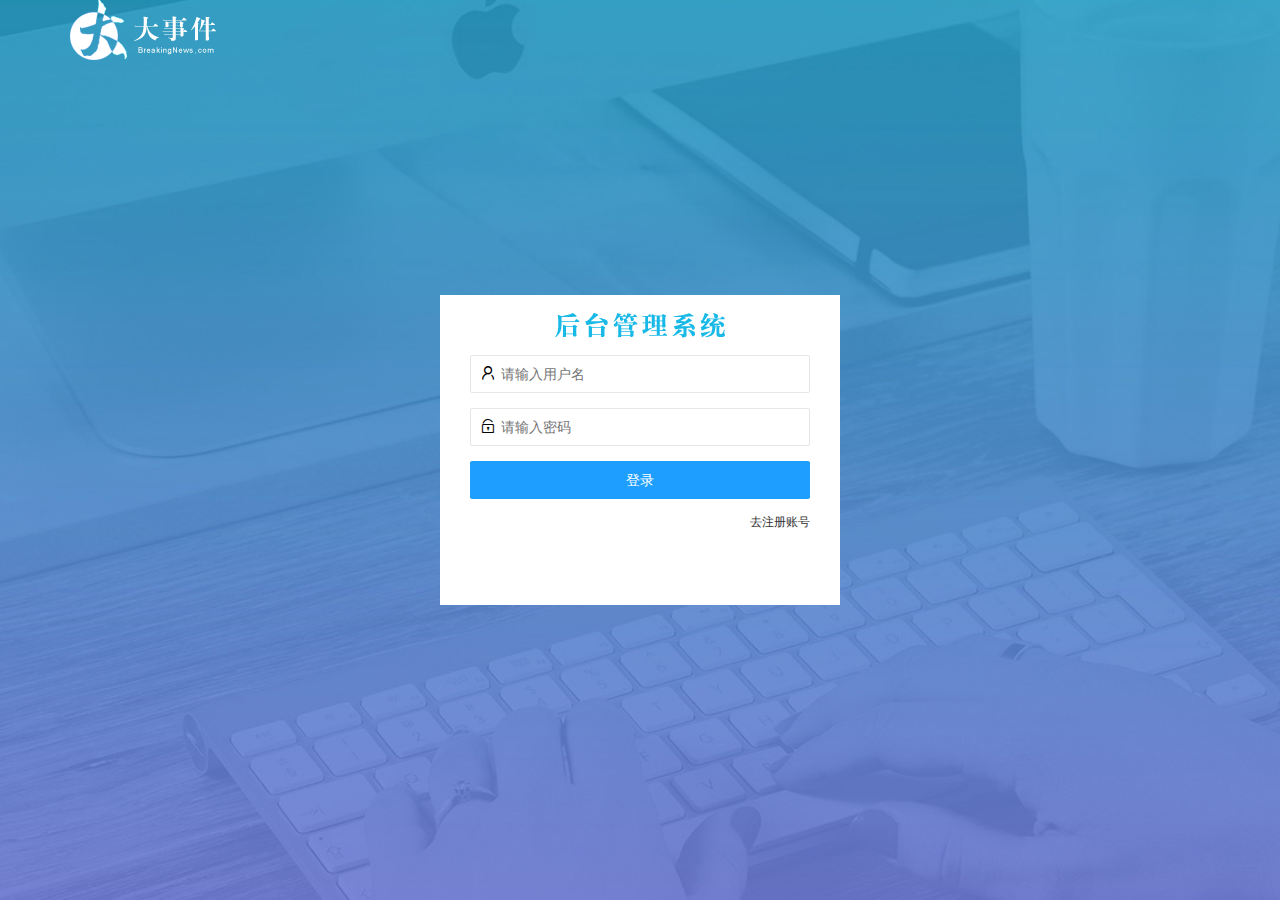
==== commit 482f24cc: "删除了原来的login.html 将自己的文件更名为login" ====
--- a/login.html
+++ b/login.html
@@ -1,85 +1,87 @@
 <!DOCTYPE html>
 <html lang="en">
-  <head>
-    <meta charset="UTF-8" />
-    <meta name="viewport" content="width=device-width, initial-scale=1.0" />
-    <title>大事件-登录/注册</title>
-    <!-- 导入 LayUI 的样式 -->
-    <link rel="stylesheet" href="/assets/lib/layui/css/layui.css" />
-    <!-- 导入自己的样式表 -->
-    <link rel="stylesheet" href="/assets/css/login.css" />
-  </head>
-  <body>
-    <!-- 头部的 Logo 区域 -->
-    <div class="layui-main">
-      <img src="/assets/images/logo.png" alt="" />
+
+<head>
+  <meta charset="UTF-8" />
+  <meta name="viewport" content="width=device-width, initial-scale=1.0" />
+  <title>大事件-登录/注册</title>
+  <!-- 导入layui的样式 -->
+  <link rel="stylesheet" href="/assets/lib/layui/css/layui.css">
+  <!-- 导入自己的样式 -->
+  <link rel="stylesheet" href="/assets/css/login1.css">
+  <script src="/assets/lib/jquery.js"></script>
+  <script src="/assets/lib/layui/layui.all.js"></script>
+  <script src="/assets/js/login1.js"></script>
+</head>
+
+<body>
+  <!-- 头部的logo区域 -->
+  <div class="layui-main">
+    <img src="/assets/images/logo.png" alt="">
+  </div>
+
+  <!-- 登录注册区域 -->
+  <div class="loginAndRegBox">
+    <div class="title-box"></div>
+    <!-- 登录的div -->
+    <div class="login-box">
+      <!-- 登录的表单 -->
+      <form class="layui-form" id="form_login">
+        <!-- 用户名 -->
+        <div class="layui-form-item">
+          <i class="layui-icon layui-icon-username"></i>
+          <input type="text" name="username" required lay-verify="required" placeholder="请输入用户名" autocomplete="off"
+            class="layui-input" />
+        </div>
+        <!-- 密码 -->
+        <div class="layui-form-item">
+          <i class="layui-icon layui-icon-password"></i>
+          <input type="password" name="password" required lay-verify="required|pwd" placeholder="请输入密码"
+            autocomplete="off" class="layui-input" />
+        </div>
+        <!-- 登录按钮 -->
+        <div class="layui-form-item">
+          <!-- 注意：表单提交按钮和普通按钮的区别，就是 lay-submit 属性 -->
+          <button class="layui-btn layui-btn-fluid layui-btn-normal" lay-submit>登录</button>
+        </div>
+        <div class="layui-form-item links">
+          <a href="javascript:;" id="link_reg">去注册账号</a>
+        </div>
+      </form>
     </div>
+    <!-- 注册的div -->
+    <div class="reg-box" style="display: none;">
+      <!-- 注册的表单 -->
+      <form class="layui-form" id="form_reg">
+        <!-- 用户名 -->
+        <div class="layui-form-item">
+          <i class="layui-icon layui-icon-username"></i>
+          <input type="text" name="username" required lay-verify="required" placeholder="请输入用户名" autocomplete="off"
+            class="layui-input" />
+        </div>
+        <!-- 密码 -->
+        <div class="layui-form-item">
+          <i class="layui-icon layui-icon-password"></i>
+          <input type="password" name="password" required lay-verify="required|pwd" placeholder="请输入密码"
+            autocomplete="off" class="layui-input" />
+        </div>
+        <!-- 密码确认框 -->
+        <div class="layui-form-item">
+          <i class="layui-icon layui-icon-password"></i>
+          <input type="password" name="repassword" required lay-verify="required|pwd|repwd" placeholder="再次确认密码"
+            autocomplete="off" class="layui-input" />
+        </div>
+        <!-- 注册按钮 -->
+        <div class="layui-form-item">
+          <!-- 注意：表单提交按钮和普通按钮的区别，就是 lay-submit 属性 -->
+          <button class="layui-btn layui-btn-fluid layui-btn-normal" lay-submit>注册</button>
+        </div>
+        <div class="layui-form-item links">
+          <a href="javascript:;" id="link_login">去登录</a>
+        </div>
+      </form>
+    </div>
+  </div>
+</body>
 
-    <!-- 登录注册区域 -->
-    <div class="loginAndRegBox">
-      <div class="title-box"></div>
-      <!-- 登录的div -->
-      <div class="login-box">
-        <!-- 登录的表单 -->
-        <form class="layui-form" id="form_login">
-          <!-- 用户名 -->
-          <div class="layui-form-item">
-            <i class="layui-icon layui-icon-username"></i>
-            <input type="text" name="username" required lay-verify="required" placeholder="请输入用户名" autocomplete="off" class="layui-input" />
-          </div>
-          <!-- 密码 -->
-          <div class="layui-form-item">
-            <i class="layui-icon layui-icon-password"></i>
-            <input type="password" name="password" required lay-verify="required|pwd" placeholder="请输入密码" autocomplete="off" class="layui-input" />
-          </div>
-          <!-- 登录按钮 -->
-          <div class="layui-form-item">
-            <!-- 注意：表单提交按钮和普通按钮的区别，就是 lay-submit 属性 -->
-            <button class="layui-btn layui-btn-fluid layui-btn-normal" lay-submit>登录</button>
-          </div>
-          <div class="layui-form-item links">
-            <a href="javascript:;" id="link_reg">去注册账号</a>
-          </div>
-        </form>
-      </div>
-      <!-- 注册的div -->
-      <div class="reg-box">
-        <!-- 注册的表单 -->
-        <form class="layui-form" id="form_reg">
-          <!-- 用户名 -->
-          <div class="layui-form-item">
-            <i class="layui-icon layui-icon-username"></i>
-            <input type="text" name="username" required lay-verify="required" placeholder="请输入用户名" autocomplete="off" class="layui-input" />
-          </div>
-          <!-- 密码 -->
-          <div class="layui-form-item">
-            <i class="layui-icon layui-icon-password"></i>
-            <input type="password" name="password" required lay-verify="required|pwd" placeholder="请输入密码" autocomplete="off" class="layui-input" />
-          </div>
-          <!-- 密码确认框 -->
-          <div class="layui-form-item">
-            <i class="layui-icon layui-icon-password"></i>
-            <input type="password" name="repassword" required lay-verify="required|pwd|repwd" placeholder="再次确认密码" autocomplete="off" class="layui-input" />
-          </div>
-          <!-- 注册按钮 -->
-          <div class="layui-form-item">
-            <!-- 注意：表单提交按钮和普通按钮的区别，就是 lay-submit 属性 -->
-            <button class="layui-btn layui-btn-fluid layui-btn-normal" lay-submit>注册</button>
-          </div>
-          <div class="layui-form-item links">
-            <a href="javascript:;" id="link_login">去登录</a>
-          </div>
-        </form>
-      </div>
-    </div>
-
-    <!-- 导入 Layui 的JS文件 -->
-    <script src="/assets/lib/layui/layui.all.js"></script>
-    <!-- 导入 JQuery -->
-    <script src="/assets/lib/jquery.js"></script>
-    <!-- 导入自己封装的 baseAPI.js -->
-    <script src="/assets/js/baseAPI.js"></script>
-    <!-- 导入自己的 JavaScript 脚本 -->
-    <script src="/assets/js/login.js"></script>
-  </body>
-</html>
+</html>--- a/assets/css/login1.css
+++ b/assets/css/login1.css
@@ -0,0 +1,54 @@
+html,
+body {
+    margin: 0;
+    padding: 0;
+    height: 100%;
+    width: 100%;
+    background: url("/assets/images/login_bg.jpg")no-repeat center;
+    background-size: cover;
+}
+
+
+/* 登录注册区域 */
+.loginAndRegBox {
+    width: 400px;
+    height: 310px;
+    background-color: #fff;
+    position: absolute;
+    left: 50%;
+    top: 50%;
+    transform: translate(-50%,-50%);
+}
+
+/* logo */
+.title-box {
+    height: 60px;
+    background: url('/assets/images/login_title.png')no-repeat center;
+}
+
+
+.layui-form {
+    padding: 0 30px;
+
+}
+
+.layui-form-item {
+    position: relative;
+}
+
+.layui-icon {
+    position: absolute;
+    left: 10px;
+    top: 10px;
+}
+.layui-input {
+    padding-left: 30px;
+}
+
+.links  {
+    display: flex;
+    justify-content: flex-end;
+}
+.links a {
+    font-size: 12px;
+}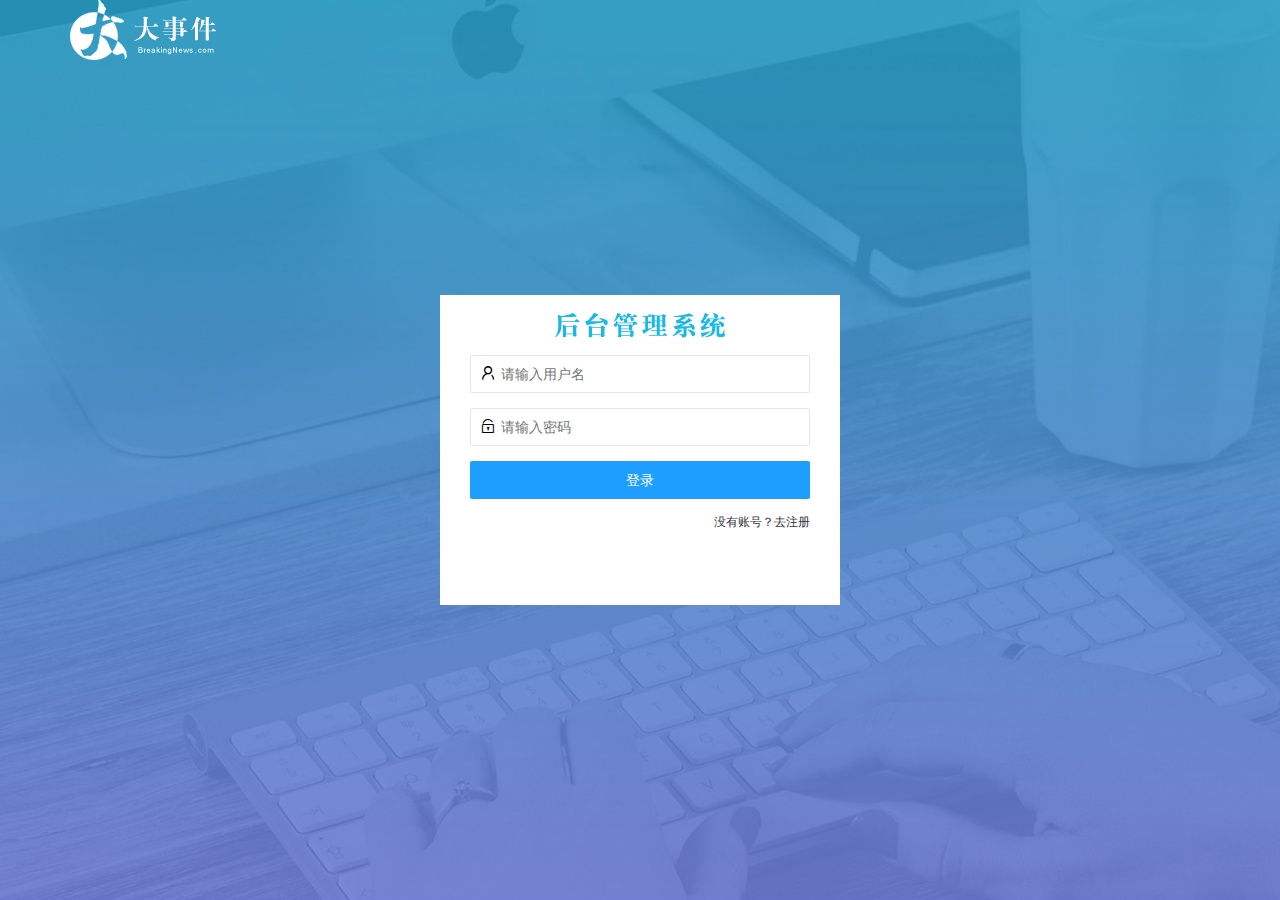
==== commit 7dd6a938: "主题框架完成" ====
--- a/login.html
+++ b/login.html
@@ -11,6 +11,7 @@
   <link rel="stylesheet" href="/assets/css/login1.css">
   <script src="/assets/lib/jquery.js"></script>
   <script src="/assets/lib/layui/layui.all.js"></script>
+  <script src="/assets/js/baseAPI.js"></script>
   <script src="/assets/js/login1.js"></script>
 </head>
 
@@ -45,7 +46,7 @@
           <button class="layui-btn layui-btn-fluid layui-btn-normal" lay-submit>登录</button>
         </div>
         <div class="layui-form-item links">
-          <a href="javascript:;" id="link_reg">去注册账号</a>
+          <a href="javascript:;" id="link_reg">没有账号？去注册</a>
         </div>
       </form>
     </div>
